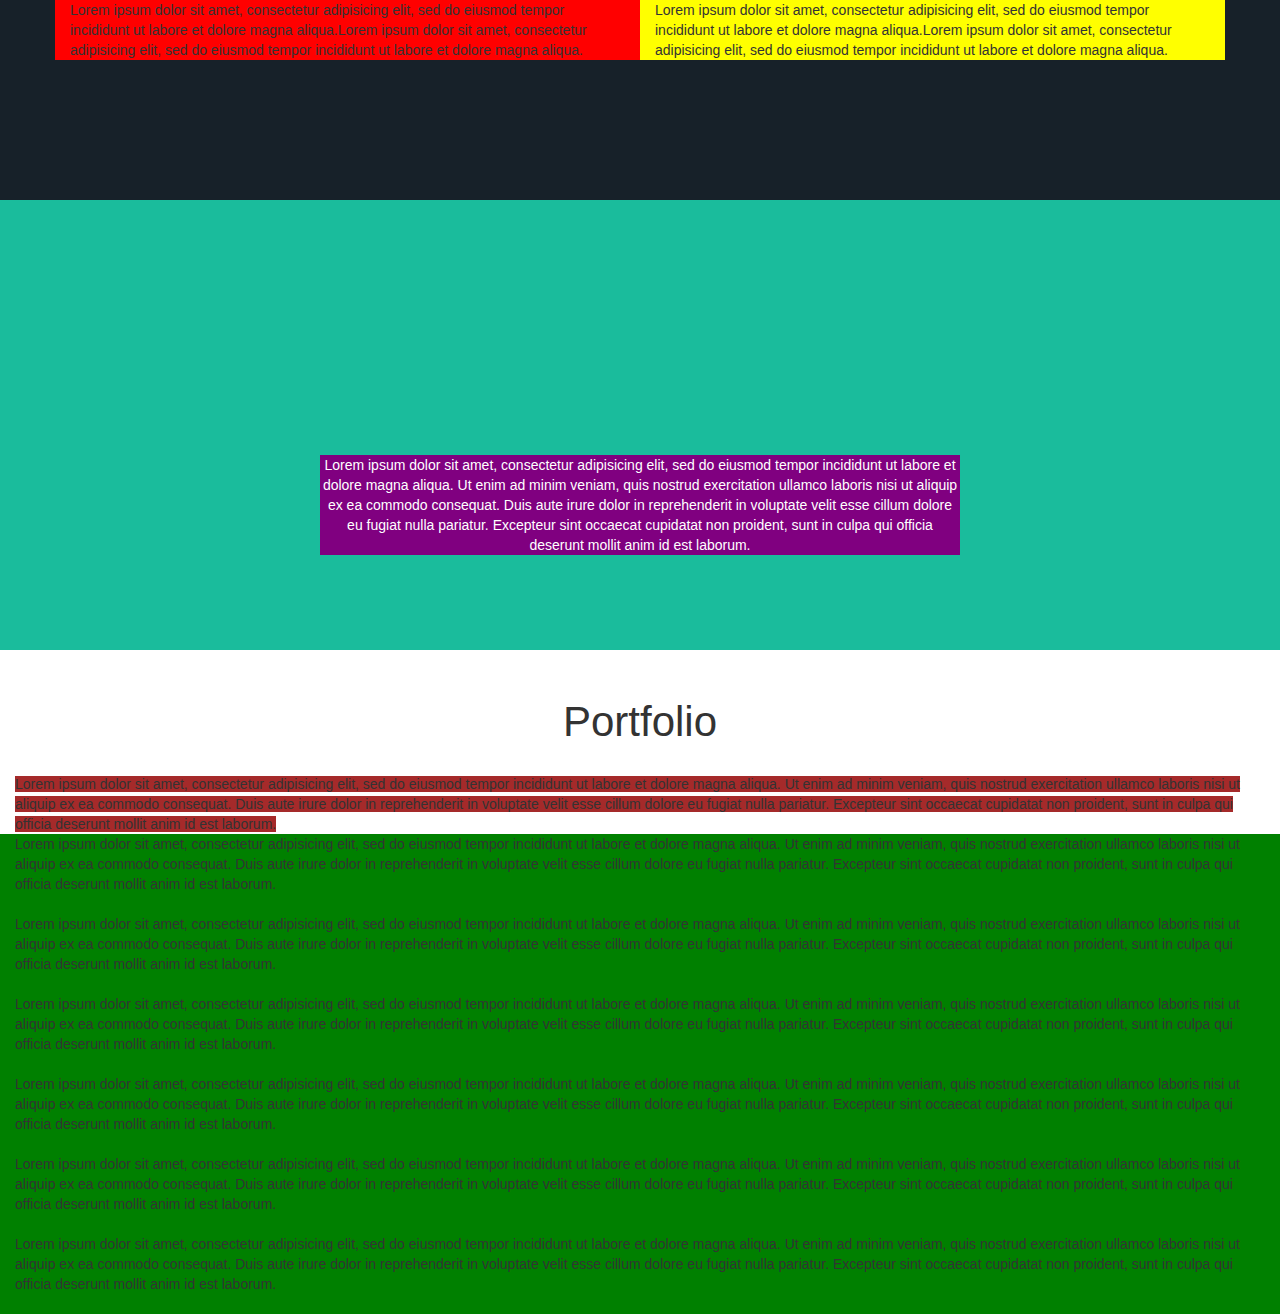
==== index.html @ c894b496 "prima sezione main" ====
<!DOCTYPE html>
<html lang="en" dir="ltr">
  <head>
    <meta name="viewport" content="width=device-width, initial-scale=1.0">
    <meta charset="utf-8">
    <!-- Latest compiled and minified CSS -->
    <link rel="stylesheet" href="https://maxcdn.bootstrapcdn.com/bootstrap/3.3.7/css/bootstrap.min.css" integrity="sha384-BVYiiSIFeK1dGmJRAkycuHAHRg32OmUcww7on3RYdg4Va+PmSTsz/K68vbdEjh4u" crossorigin="anonymous">
    <link rel="stylesheet" href="css/style.css">
    <title></title>
  </head>
  <body>
    <!-- intestazione -->
    <header>
      <div class="header_top">
        <div class="container-fluid ms_nav">
          <div class="container">
            <div class="row">
              <div class="col-xs-6 ms_left">
                Lorem ipsum dolor sit amet, consectetur adipisicing elit, sed do eiusmod tempor incididunt ut labore et dolore magna aliqua.Lorem ipsum dolor sit amet, consectetur adipisicing elit, sed do eiusmod tempor incididunt ut labore et dolore magna aliqua.
              </div>
              <div class="col-xs-6 ms_right">
                Lorem ipsum dolor sit amet, consectetur adipisicing elit, sed do eiusmod tempor incididunt ut labore et dolore magna aliqua.Lorem ipsum dolor sit amet, consectetur adipisicing elit, sed do eiusmod tempor incididunt ut labore et dolore magna aliqua.
              </div>
            </div>
          </div>
        </div>
      </div>
      <div class="jumbo">
        <div class="jumbo_central_space">
          Lorem ipsum dolor sit amet, consectetur adipisicing elit, sed do eiusmod tempor incididunt ut labore et dolore magna aliqua. Ut enim ad minim veniam, quis nostrud exercitation ullamco laboris nisi ut aliquip ex ea commodo consequat. Duis aute irure dolor in reprehenderit in voluptate velit esse cillum dolore eu fugiat nulla pariatur. Excepteur sint occaecat cupidatat non proident, sunt in culpa qui officia deserunt mollit anim id est laborum.
        </div>
      </div>
    </header>
    <!-- main -->
    <main>
      <section id="portfolio">
        <div class="container_page">
          <h2> Portfolio</h2>
          <div class="line_division">
            Lorem ipsum dolor sit amet, consectetur adipisicing elit, sed do eiusmod tempor incididunt ut labore et dolore magna aliqua. Ut enim ad minim veniam, quis nostrud exercitation ullamco laboris nisi ut aliquip ex ea commodo consequat. Duis aute irure dolor in reprehenderit in voluptate velit esse cillum dolore eu fugiat nulla pariatur. Excepteur sint occaecat cupidatat non proident, sunt in culpa qui officia deserunt mollit anim id est laborum.
          </div>
          <div class="row">
            <div class="col-md-6 col-lg-4">
              Lorem ipsum dolor sit amet, consectetur adipisicing elit, sed do eiusmod tempor incididunt ut labore et dolore magna aliqua. Ut enim ad minim veniam, quis nostrud exercitation ullamco laboris nisi ut aliquip ex ea commodo consequat. Duis aute irure dolor in reprehenderit in voluptate velit esse cillum dolore eu fugiat nulla pariatur. Excepteur sint occaecat cupidatat non proident, sunt in culpa qui officia deserunt mollit anim id est laborum.
            </div>
            <div class="col-md-6 col-lg-4">
              Lorem ipsum dolor sit amet, consectetur adipisicing elit, sed do eiusmod tempor incididunt ut labore et dolore magna aliqua. Ut enim ad minim veniam, quis nostrud exercitation ullamco laboris nisi ut aliquip ex ea commodo consequat. Duis aute irure dolor in reprehenderit in voluptate velit esse cillum dolore eu fugiat nulla pariatur. Excepteur sint occaecat cupidatat non proident, sunt in culpa qui officia deserunt mollit anim id est laborum.
            </div>
            <div class="col-md-6 col-lg-4">
              Lorem ipsum dolor sit amet, consectetur adipisicing elit, sed do eiusmod tempor incididunt ut labore et dolore magna aliqua. Ut enim ad minim veniam, quis nostrud exercitation ullamco laboris nisi ut aliquip ex ea commodo consequat. Duis aute irure dolor in reprehenderit in voluptate velit esse cillum dolore eu fugiat nulla pariatur. Excepteur sint occaecat cupidatat non proident, sunt in culpa qui officia deserunt mollit anim id est laborum.
            </div>
            <div class="col-xs-12 col-md-6 col-lg-4">
              Lorem ipsum dolor sit amet, consectetur adipisicing elit, sed do eiusmod tempor incididunt ut labore et dolore magna aliqua. Ut enim ad minim veniam, quis nostrud exercitation ullamco laboris nisi ut aliquip ex ea commodo consequat. Duis aute irure dolor in reprehenderit in voluptate velit esse cillum dolore eu fugiat nulla pariatur. Excepteur sint occaecat cupidatat non proident, sunt in culpa qui officia deserunt mollit anim id est laborum.
            </div>
            <div class="col-md-6 col-lg-4">
              Lorem ipsum dolor sit amet, consectetur adipisicing elit, sed do eiusmod tempor incididunt ut labore et dolore magna aliqua. Ut enim ad minim veniam, quis nostrud exercitation ullamco laboris nisi ut aliquip ex ea commodo consequat. Duis aute irure dolor in reprehenderit in voluptate velit esse cillum dolore eu fugiat nulla pariatur. Excepteur sint occaecat cupidatat non proident, sunt in culpa qui officia deserunt mollit anim id est laborum.
            </div>
            <div class="col-md-6 col-lg-4">
              Lorem ipsum dolor sit amet, consectetur adipisicing elit, sed do eiusmod tempor incididunt ut labore et dolore magna aliqua. Ut enim ad minim veniam, quis nostrud exercitation ullamco laboris nisi ut aliquip ex ea commodo consequat. Duis aute irure dolor in reprehenderit in voluptate velit esse cillum dolore eu fugiat nulla pariatur. Excepteur sint occaecat cupidatat non proident, sunt in culpa qui officia deserunt mollit anim id est laborum.
            </div>
          </div>

          <!-- <div class="row">
            <div class="col-xs-12">
              <div class="container text_porfolio">
                <p>Lorem ipsum dolor sit amet, consectetur adipisicing elit, sed do eiusmod tempor incididunt ut labore et dolore magna aliqua. Ut enim ad minim veniam, quis nostrud exercitation ullamco laboris nisi ut aliquip ex ea commodo consequat. Duis aute irure dolor in reprehenderit in voluptate velit esse cillum dolore eu fugiat nulla pariatur. Excepteur sint occaecat cupidatat non proident, sunt in culpa qui officia deserunt mollit anim id est laborum.</p>
                <div class="row">
                  <div class="col-xs-12">

                  </div>
                  <div class="col-xs-12">

                  </div>
                  <div class="col-xs-12">

                  </div>
                  <div class="col-xs-12">

                  </div>
                  <div class="col-xs-12">

                  </div>
                  <div class="col-xs-12">

                  </div>
                </div>
              </div>
            </div>
          </div> -->
        </div>
      </section>
      <section>

      </section>
      <section>

      </section>
      <section>

      </section>

    </main>
    <!-- footer -->
    <footer>
      <div class="footer_top">

      </div>
      <div class="footer_bottom">

      </div>
    </footer>
  </body>
</html>
---- css/style.css ----
header {
  background-color: white;
}
.header-top {
  position: fixed;
  top: 0;
  left: 0;
  z-index: 3;
  width: 100%;
  line-height: 80px;
}
.ms_nav {
  background-color: rgb(23, 33, 41);
  height: 200px;
}
.ms_left {
  background-color: red;
}
.ms_right {
  background-color: yellow;
}
.jumbo {
  position: relative;
  background-color: #1abc9c;
  height: 450px;
}
.jumbo_central_space {
  position: absolute;
  top: 50%;
  left: 50%;
  transform: translate(-50%, -50%);
  width: 50%;
  margin-top: 80px;
  text-align: center;
  color: white;
  background-color: purple;
}
#portfolio {
  /* margin-bottom: -30px; */
}
.container_page {
  width: 100%;
  padding-right: 15px;
  padding-left: 15px;
  margin-right: auto;
  margin-left: auto;
  margin-top: 30px;
}
.container_page h2 {
  font-size: 3em;
  line-height:2em;
  text-align: center;
}
.line_division {
  margin: 1.25rem 0 1.5rem;
  height: 200px;
  width: 100%;
  display: inline;
  text-align: center;
  /* align-items: center; */
  background-color: brown;
}
.col-md-6.col-lg-4 {
  /* position: relative; */
  height: 80px;
  width: 100%;
  padding-right: 15px;
  padding-left: 15px;
  background-color: green;
}


/* .ms_elenco {
  width: 100%;
  padding-right: 15px;
  padding-left: 15px;
  margin-right: auto;
  margin-left: auto;
  margin-top: 30px;
} */
  /* margin-top: 30px;
  padding: 40px;
  background-color: lightgrey;
} */
/* .text_porfolio {
  text-align: center;
}
.col-xs-12  {
  width: 100px;
  height: 100px;
  background-color: lightblue;
  text-align: center;
} */
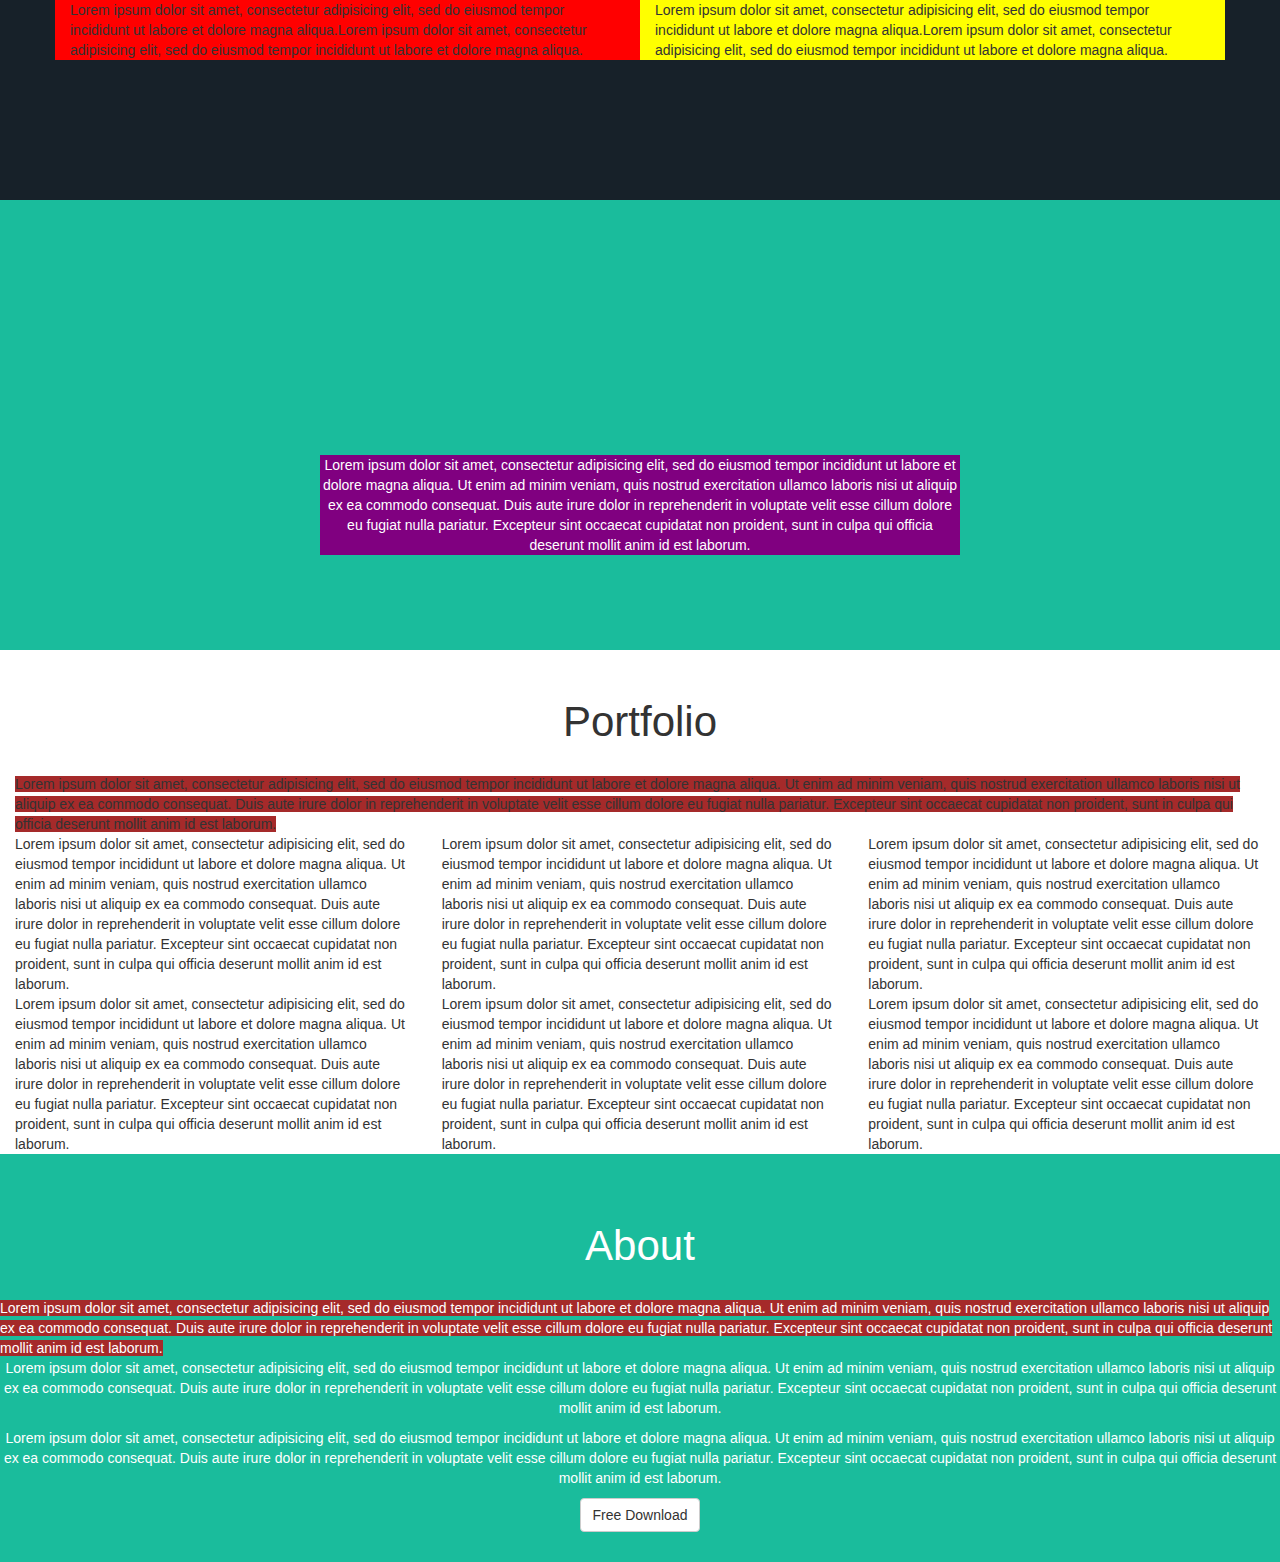
==== commit 3a2f2a77: "seconda sezione main" ====
--- a/index.html
+++ b/index.html
@@ -41,56 +41,47 @@
           </div>
           <div class="row">
             <div class="col-md-6 col-lg-4">
-              Lorem ipsum dolor sit amet, consectetur adipisicing elit, sed do eiusmod tempor incididunt ut labore et dolore magna aliqua. Ut enim ad minim veniam, quis nostrud exercitation ullamco laboris nisi ut aliquip ex ea commodo consequat. Duis aute irure dolor in reprehenderit in voluptate velit esse cillum dolore eu fugiat nulla pariatur. Excepteur sint occaecat cupidatat non proident, sunt in culpa qui officia deserunt mollit anim id est laborum.
+              <div class="ms_elenco">
+                Lorem ipsum dolor sit amet, consectetur adipisicing elit, sed do eiusmod tempor incididunt ut labore et dolore magna aliqua. Ut enim ad minim veniam, quis nostrud exercitation ullamco laboris nisi ut aliquip ex ea commodo consequat. Duis aute irure dolor in reprehenderit in voluptate velit esse cillum dolore eu fugiat nulla pariatur. Excepteur sint occaecat cupidatat non proident, sunt in culpa qui officia deserunt mollit anim id est laborum.
+              </div>
             </div>
             <div class="col-md-6 col-lg-4">
-              Lorem ipsum dolor sit amet, consectetur adipisicing elit, sed do eiusmod tempor incididunt ut labore et dolore magna aliqua. Ut enim ad minim veniam, quis nostrud exercitation ullamco laboris nisi ut aliquip ex ea commodo consequat. Duis aute irure dolor in reprehenderit in voluptate velit esse cillum dolore eu fugiat nulla pariatur. Excepteur sint occaecat cupidatat non proident, sunt in culpa qui officia deserunt mollit anim id est laborum.
+                Lorem ipsum dolor sit amet, consectetur adipisicing elit, sed do eiusmod tempor incididunt ut labore et dolore magna aliqua. Ut enim ad minim veniam, quis nostrud exercitation ullamco laboris nisi ut aliquip ex ea commodo consequat. Duis aute irure dolor in reprehenderit in voluptate velit esse cillum dolore eu fugiat nulla pariatur. Excepteur sint occaecat cupidatat non proident, sunt in culpa qui officia deserunt mollit anim id est laborum.
             </div>
             <div class="col-md-6 col-lg-4">
-              Lorem ipsum dolor sit amet, consectetur adipisicing elit, sed do eiusmod tempor incididunt ut labore et dolore magna aliqua. Ut enim ad minim veniam, quis nostrud exercitation ullamco laboris nisi ut aliquip ex ea commodo consequat. Duis aute irure dolor in reprehenderit in voluptate velit esse cillum dolore eu fugiat nulla pariatur. Excepteur sint occaecat cupidatat non proident, sunt in culpa qui officia deserunt mollit anim id est laborum.
+                Lorem ipsum dolor sit amet, consectetur adipisicing elit, sed do eiusmod tempor incididunt ut labore et dolore magna aliqua. Ut enim ad minim veniam, quis nostrud exercitation ullamco laboris nisi ut aliquip ex ea commodo consequat. Duis aute irure dolor in reprehenderit in voluptate velit esse cillum dolore eu fugiat nulla pariatur. Excepteur sint occaecat cupidatat non proident, sunt in culpa qui officia deserunt mollit anim id est laborum.
             </div>
             <div class="col-xs-12 col-md-6 col-lg-4">
-              Lorem ipsum dolor sit amet, consectetur adipisicing elit, sed do eiusmod tempor incididunt ut labore et dolore magna aliqua. Ut enim ad minim veniam, quis nostrud exercitation ullamco laboris nisi ut aliquip ex ea commodo consequat. Duis aute irure dolor in reprehenderit in voluptate velit esse cillum dolore eu fugiat nulla pariatur. Excepteur sint occaecat cupidatat non proident, sunt in culpa qui officia deserunt mollit anim id est laborum.
+                Lorem ipsum dolor sit amet, consectetur adipisicing elit, sed do eiusmod tempor incididunt ut labore et dolore magna aliqua. Ut enim ad minim veniam, quis nostrud exercitation ullamco laboris nisi ut aliquip ex ea commodo consequat. Duis aute irure dolor in reprehenderit in voluptate velit esse cillum dolore eu fugiat nulla pariatur. Excepteur sint occaecat cupidatat non proident, sunt in culpa qui officia deserunt mollit anim id est laborum.
             </div>
             <div class="col-md-6 col-lg-4">
-              Lorem ipsum dolor sit amet, consectetur adipisicing elit, sed do eiusmod tempor incididunt ut labore et dolore magna aliqua. Ut enim ad minim veniam, quis nostrud exercitation ullamco laboris nisi ut aliquip ex ea commodo consequat. Duis aute irure dolor in reprehenderit in voluptate velit esse cillum dolore eu fugiat nulla pariatur. Excepteur sint occaecat cupidatat non proident, sunt in culpa qui officia deserunt mollit anim id est laborum.
+                Lorem ipsum dolor sit amet, consectetur adipisicing elit, sed do eiusmod tempor incididunt ut labore et dolore magna aliqua. Ut enim ad minim veniam, quis nostrud exercitation ullamco laboris nisi ut aliquip ex ea commodo consequat. Duis aute irure dolor in reprehenderit in voluptate velit esse cillum dolore eu fugiat nulla pariatur. Excepteur sint occaecat cupidatat non proident, sunt in culpa qui officia deserunt mollit anim id est laborum.
             </div>
             <div class="col-md-6 col-lg-4">
-              Lorem ipsum dolor sit amet, consectetur adipisicing elit, sed do eiusmod tempor incididunt ut labore et dolore magna aliqua. Ut enim ad minim veniam, quis nostrud exercitation ullamco laboris nisi ut aliquip ex ea commodo consequat. Duis aute irure dolor in reprehenderit in voluptate velit esse cillum dolore eu fugiat nulla pariatur. Excepteur sint occaecat cupidatat non proident, sunt in culpa qui officia deserunt mollit anim id est laborum.
+                Lorem ipsum dolor sit amet, consectetur adipisicing elit, sed do eiusmod tempor incididunt ut labore et dolore magna aliqua. Ut enim ad minim veniam, quis nostrud exercitation ullamco laboris nisi ut aliquip ex ea commodo consequat. Duis aute irure dolor in reprehenderit in voluptate velit esse cillum dolore eu fugiat nulla pariatur. Excepteur sint occaecat cupidatat non proident, sunt in culpa qui officia deserunt mollit anim id est laborum.
             </div>
           </div>
-
-          <!-- <div class="row">
-            <div class="col-xs-12">
-              <div class="container text_porfolio">
+        </div>
+      </section >
+      <section class="page_section">
+        <div class="container_about">
+          <h2>About</h2>
+          <div class="line_division">
+            Lorem ipsum dolor sit amet, consectetur adipisicing elit, sed do eiusmod tempor incididunt ut labore et dolore magna aliqua. Ut enim ad minim veniam, quis nostrud exercitation ullamco laboris nisi ut aliquip ex ea commodo consequat. Duis aute irure dolor in reprehenderit in voluptate velit esse cillum dolore eu fugiat nulla pariatur. Excepteur sint occaecat cupidatat non proident, sunt in culpa qui officia deserunt mollit anim id est laborum.
+            <div class="row">
+              <div class="col-lg-12 ml_auto">
                 <p>Lorem ipsum dolor sit amet, consectetur adipisicing elit, sed do eiusmod tempor incididunt ut labore et dolore magna aliqua. Ut enim ad minim veniam, quis nostrud exercitation ullamco laboris nisi ut aliquip ex ea commodo consequat. Duis aute irure dolor in reprehenderit in voluptate velit esse cillum dolore eu fugiat nulla pariatur. Excepteur sint occaecat cupidatat non proident, sunt in culpa qui officia deserunt mollit anim id est laborum.</p>
-                <div class="row">
-                  <div class="col-xs-12">
-
-                  </div>
-                  <div class="col-xs-12">
-
-                  </div>
-                  <div class="col-xs-12">
-
-                  </div>
-                  <div class="col-xs-12">
-
-                  </div>
-                  <div class="col-xs-12">
-
-                  </div>
-                  <div class="col-xs-12">
-
-                  </div>
+              </div>
+              <div class="col-lg-12 mr_auto">
+                <p>Lorem ipsum dolor sit amet, consectetur adipisicing elit, sed do eiusmod tempor incididunt ut labore et dolore magna aliqua. Ut enim ad minim veniam, quis nostrud exercitation ullamco laboris nisi ut aliquip ex ea commodo consequat. Duis aute irure dolor in reprehenderit in voluptate velit esse cillum dolore eu fugiat nulla pariatur. Excepteur sint occaecat cupidatat non proident, sunt in culpa qui officia deserunt mollit anim id est laborum.</p>
+                <div class="button_central">
+                  <a class="btn btn-default" href="#" role="button">Free Download</a>
+                  <!-- <a class="btn_big" href="#"<i class="fas fa-download mr-2"></i>>Free Download</a> -->
                 </div>
               </div>
             </div>
-          </div> -->
+          </div>
         </div>
-      </section>
-      <section>
-
       </section>
       <section>
 
--- a/css/style.css
+++ b/css/style.css
@@ -60,7 +60,7 @@
   /* align-items: center; */
   background-color: brown;
 }
-.col-md-6.col-lg-4 {
+.co-xs-12.col-md-6.col-lg-4 {
   /* position: relative; */
   height: 80px;
   width: 100%;
@@ -69,25 +69,25 @@
   background-color: green;
 }
 
+.page_section {
+  padding: 30px 0;
+  margin-bottom: 0;
+  background-color: #1abc9c;
+  color:white;
+}
 
-/* .ms_elenco {
-  width: 100%;
-  padding-right: 15px;
-  padding-left: 15px;
+.container_about h2 {
+  font-size: 3em;
+  line-height:2em;
+  text-align: center;
+
+}
+.ml_auto {
+  margin-left: auto;
+}
+.mr_auto {
   margin-right: auto;
-  margin-left: auto;
-  margin-top: 30px;
-} */
-  /* margin-top: 30px;
-  padding: 40px;
-  background-color: lightgrey;
-} */
-/* .text_porfolio {
+}
+.button_central {
   text-align: center;
 }
-.col-xs-12  {
-  width: 100px;
-  height: 100px;
-  background-color: lightblue;
-  text-align: center;
-} */
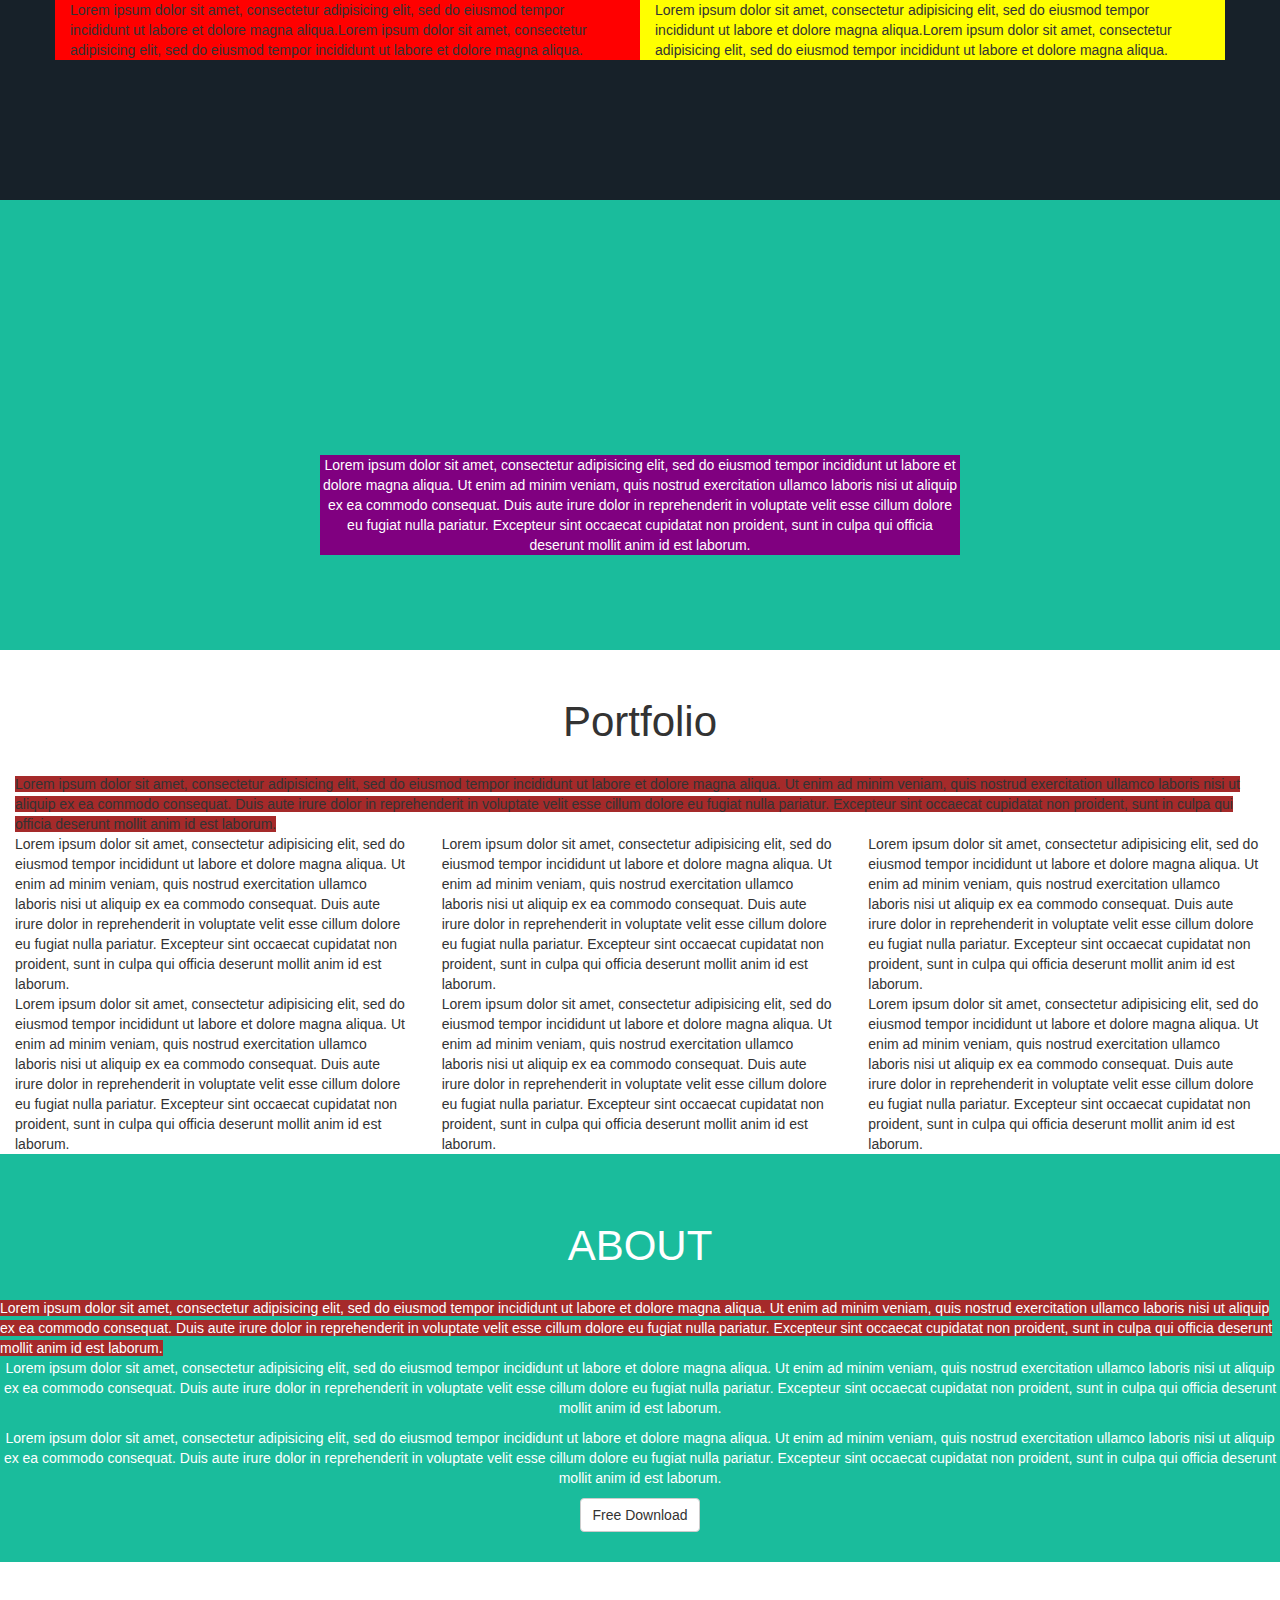
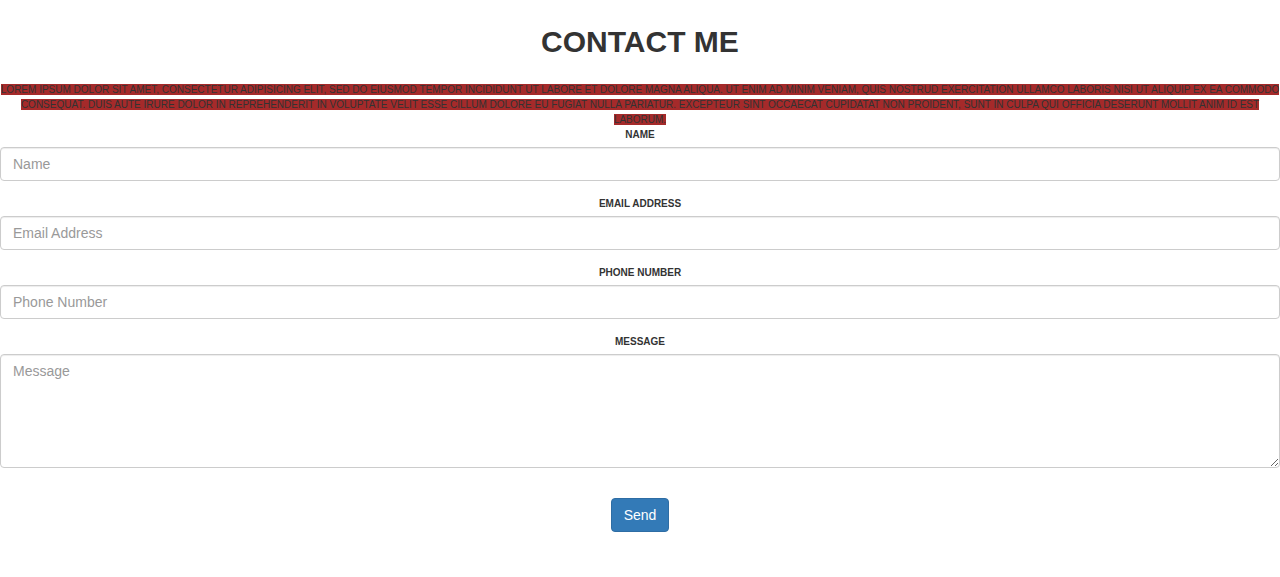
==== commit 41d931f3: "terza sezione main" ====
--- a/index.html
+++ b/index.html
@@ -76,19 +76,60 @@
                 <p>Lorem ipsum dolor sit amet, consectetur adipisicing elit, sed do eiusmod tempor incididunt ut labore et dolore magna aliqua. Ut enim ad minim veniam, quis nostrud exercitation ullamco laboris nisi ut aliquip ex ea commodo consequat. Duis aute irure dolor in reprehenderit in voluptate velit esse cillum dolore eu fugiat nulla pariatur. Excepteur sint occaecat cupidatat non proident, sunt in culpa qui officia deserunt mollit anim id est laborum.</p>
                 <div class="button_central">
                   <a class="btn btn-default" href="#" role="button">Free Download</a>
-                  <!-- <a class="btn_big" href="#"<i class="fas fa-download mr-2"></i>>Free Download</a> -->
                 </div>
               </div>
             </div>
           </div>
         </div>
       </section>
-      <section>
+      <section class="page_contact">
+        <div class="container_contact">
+          <h2>Contact me</h2>
+          <div class="line_division">
+            Lorem ipsum dolor sit amet, consectetur adipisicing elit, sed do eiusmod tempor incididunt ut labore et dolore magna aliqua. Ut enim ad minim veniam, quis nostrud exercitation ullamco laboris nisi ut aliquip ex ea commodo consequat. Duis aute irure dolor in reprehenderit in voluptate velit esse cillum dolore eu fugiat nulla pariatur. Excepteur sint occaecat cupidatat non proident, sunt in culpa qui officia deserunt mollit anim id est laborum.
+          </div>
+          <div class="row">
+            <div class="col-xs-12 col-md-12 col-lg-12">
+              <form name="sentMessage" id="contactForm" novalidate="novalidate">
+            <div class="control-group">
+              <div class="form-group floating-label-form-group controls mb-0 pb-2">
+                <label>Name</label>
+                <input class="form-control" id="name" type="text" placeholder="Name" required="required" data-validation-required-message="Please enter your name.">
+                <p class="help-block text-danger"></p>
+              </div>
+            </div>
+            <div class="control-group">
+              <div class="form-group floating-label-form-group controls mb-0 pb-2">
+                <label>Email Address</label>
+                <input class="form-control" id="email" type="email" placeholder="Email Address" required="required" data-validation-required-message="Please enter your email address.">
+                <p class="help-block text-danger"></p>
+              </div>
+            </div>
+            <div class="control-group">
+              <div class="form-group floating-label-form-group controls mb-0 pb-2">
+                <label>Phone Number</label>
+                <input class="form-control" id="phone" type="tel" placeholder="Phone Number" required="required" data-validation-required-message="Please enter your phone number.">
+                <p class="help-block text-danger"></p>
+              </div>
+            </div>
+            <div class="control-group">
+              <div class="form-group floating-label-form-group controls mb-0 pb-2">
+                <label>Message</label>
+                <textarea class="form-control" id="message" rows="5" placeholder="Message" required="required" data-validation-required-message="Please enter a message."></textarea>
+                <p class="help-block text-danger"></p>
+              </div>
+            </div>
+            <br>
+            <div id="success"></div>
+            <div class="form-group">
+              <button type="submit" class="btn btn-primary btn-xl" id="sendMessageButton">Send</button>
+            </div>
+          </form>
+            </div>
+          </div>
+        </div>
+      </section>
 
-      </section>
-      <section>
-
-      </section>
 
     </main>
     <!-- footer -->
--- a/css/style.css
+++ b/css/style.css
@@ -80,6 +80,7 @@
   font-size: 3em;
   line-height:2em;
   text-align: center;
+  text-transform: uppercase;
 
 }
 .ml_auto {
@@ -88,6 +89,23 @@
 .mr_auto {
   margin-right: auto;
 }
-.button_central {
+/* .button_central {
   text-align: center;
+} */
+.page_contact {
+  padding: 30px 0;
+  margin-bottom: 0;
 }
+.container_contact h2 {
+  font-size: 3em;
+  font-weight: bold;
+  line-height:2em;
+  text-align: center;
+  text-transform: uppercase;
+}
+.container_contact {
+  font-size: 10px;
+  line-height:1.5em;
+  text-align: center;
+  text-transform: uppercase;
+}
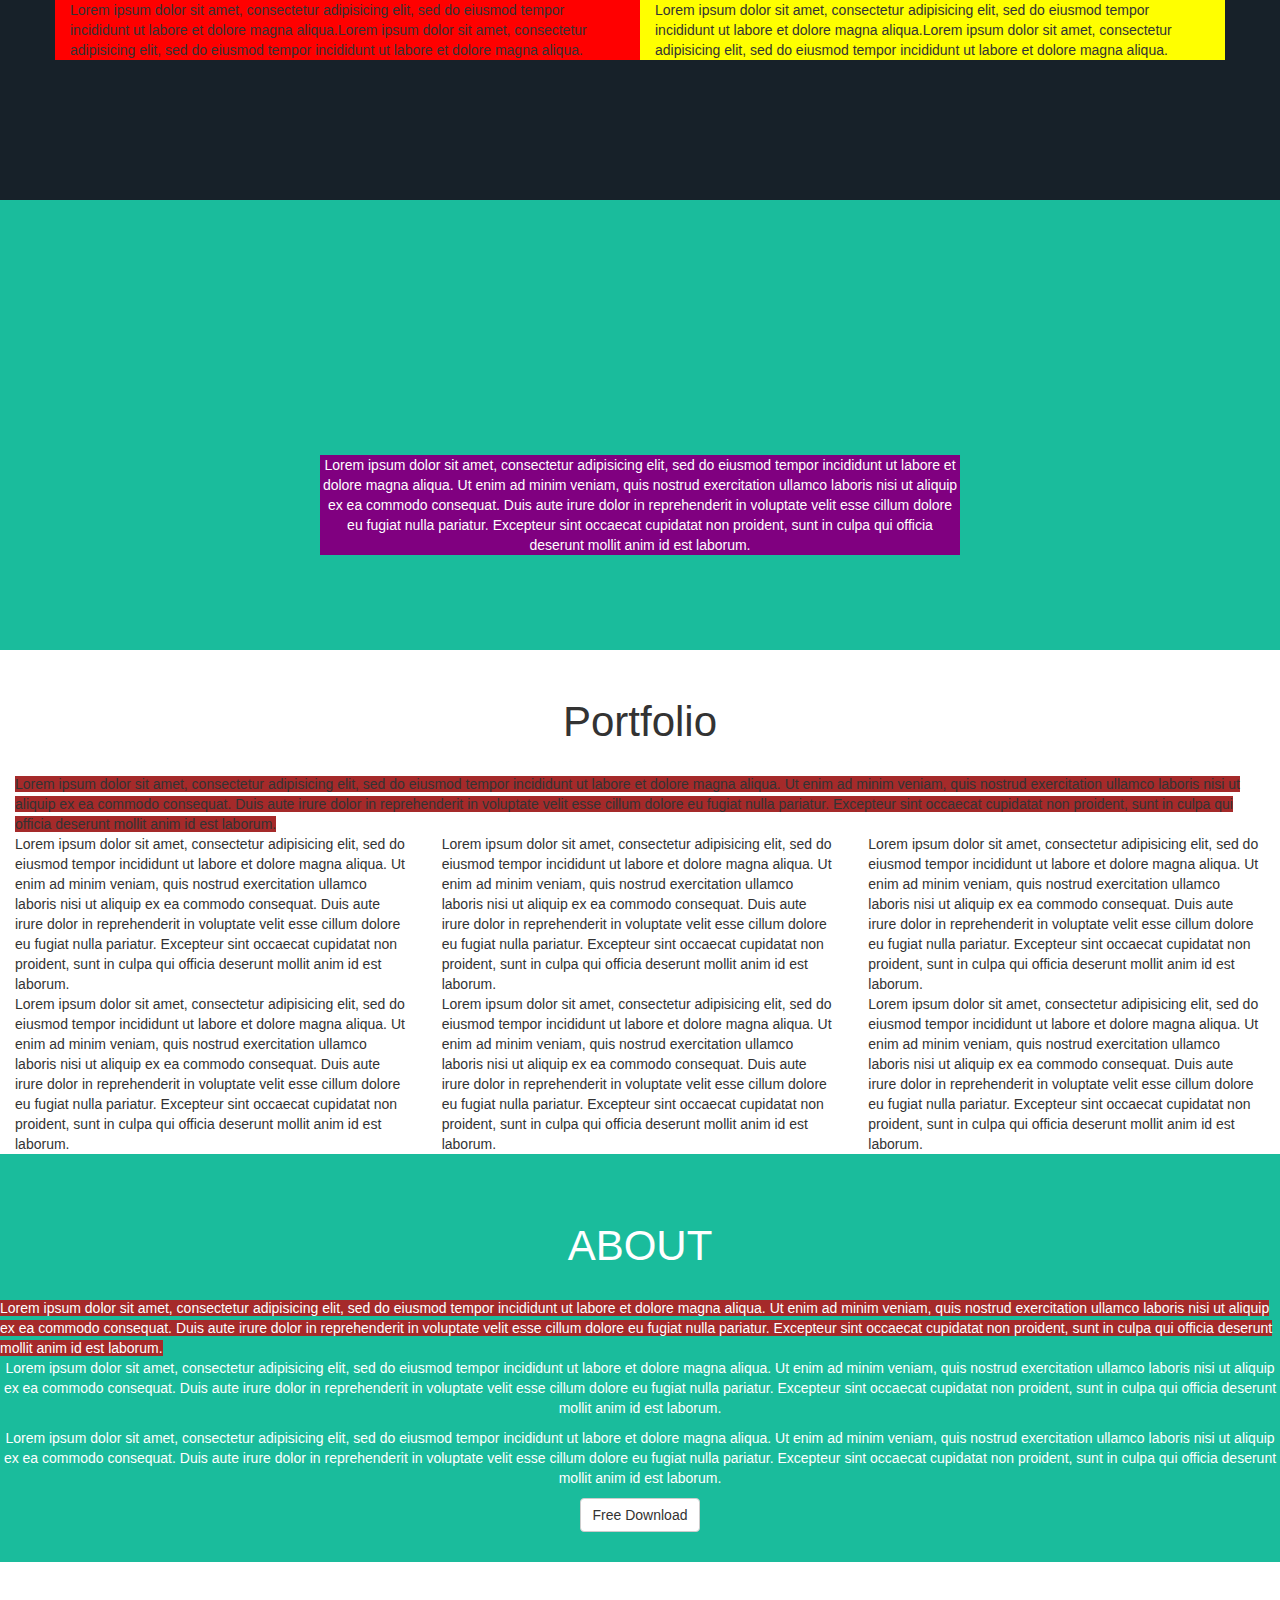
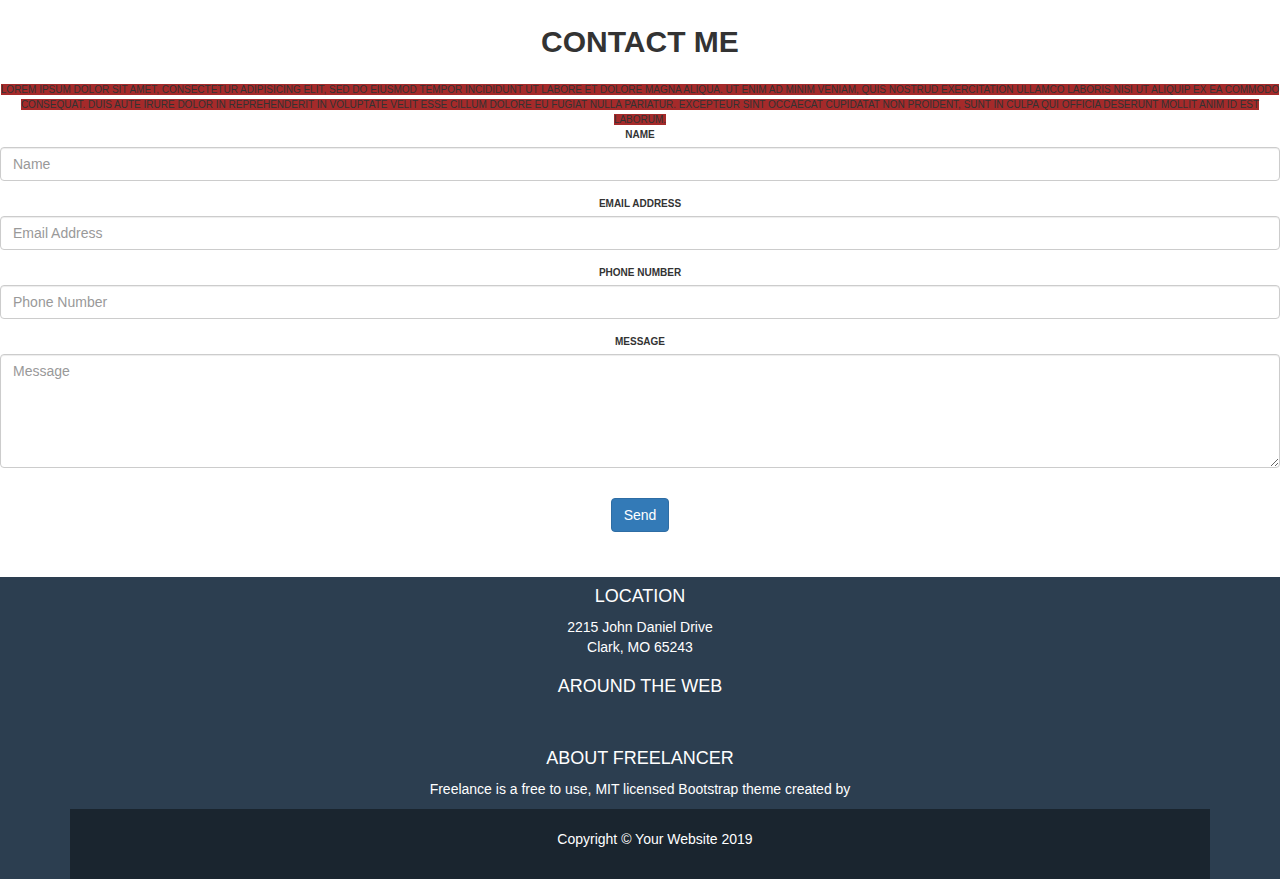
==== commit 3d9e5de6: "sezione footer" ====
--- a/index.html
+++ b/index.html
@@ -129,16 +129,36 @@
           </div>
         </div>
       </section>
-
-
     </main>
     <!-- footer -->
-    <footer>
+    <footer class="page_footer">
       <div class="footer_top">
-
+        <div class="container">
+          <div class="row">
+            <div class="col-xs-12 col-md-12 col-lg-12 ms_location">
+              <h4>LOCATION</h4>
+              <p>2215 John Daniel Drive
+              <br>
+              Clark, MO 65243
+            </p>
+            </div>
+            <div class="col-xs-12 col-md-12 col-lg-12">
+            <h4>AROUND THE WEB</h4>
+            <a class="btn_social" href="#"><i class="fab fa-fw fa-facebook-f"></i></a>
+            <a class="btn_social" href="#"><i class="fab fa-fw fa-twitter"></i></a>
+            <a class="btn_social" href="#"><i class="fab fa-fw fa-linkedin-in"></i></a>
+            <a class="btn_social" href="#"><i class="fab fa-fw fa-dribbble"></i></a>
+          </div>
+          <div class="col-xs-12 col-md-12 col-lg-12">
+          <h4>ABOUT FREELANCER</h4>
+          <p>Freelance is a free to use, MIT licensed Bootstrap theme created by
+            </p>
+        </div>
       </div>
-      <div class="footer_bottom">
-
+      <div class="footer_bottom ms_copyright">
+        <div class="container">
+          <p>Copyright © Your Website 2019</p>
+        </div>
       </div>
     </footer>
   </body>
--- a/css/style.css
+++ b/css/style.css
@@ -1,14 +1,7 @@
 header {
   background-color: white;
 }
-.header-top {
-  position: fixed;
-  top: 0;
-  left: 0;
-  z-index: 3;
-  width: 100%;
-  line-height: 80px;
-}
+
 .ms_nav {
   background-color: rgb(23, 33, 41);
   height: 200px;
@@ -19,6 +12,15 @@
 .ms_right {
   background-color: yellow;
 }
+.header-top {
+  position: fixed;
+  top: 0;
+  left: 0;
+  z-index: 2;
+  width: 100%;
+  line-height: 80px;
+}
+
 .jumbo {
   position: relative;
   background-color: #1abc9c;
@@ -35,6 +37,7 @@
   color: white;
   background-color: purple;
 }
+
 #portfolio {
   /* margin-bottom: -30px; */
 }
@@ -109,3 +112,33 @@
   text-align: center;
   text-transform: uppercase;
 }
+.page_footer {
+  /* padding-top: 5rem;
+  padding-bottom: 5rem; */
+  background-color: #2c3e50;
+  color: #fff;
+  text-align: center;
+}
+.ms_copyright {
+  background-color: #1a252f;
+  /* text-align: center; */
+  padding-top: 20px;
+  padding-bottom: 20px;
+  display: block;
+}
+.ms_locaion {
+  margin-bottom: 20px;
+}
+.btn_social {
+  border-radius: 100%;
+  display: inline-block;
+  width: 3.25rem;
+  height: 3.25rem;
+  font-size: 1.25rem;
+  justify-content: center;
+  align-items: center;
+  color: #f8f9fa;
+  border-color: #f8f9fa;
+  text-align: center;
+  vertical-align: middle;
+}
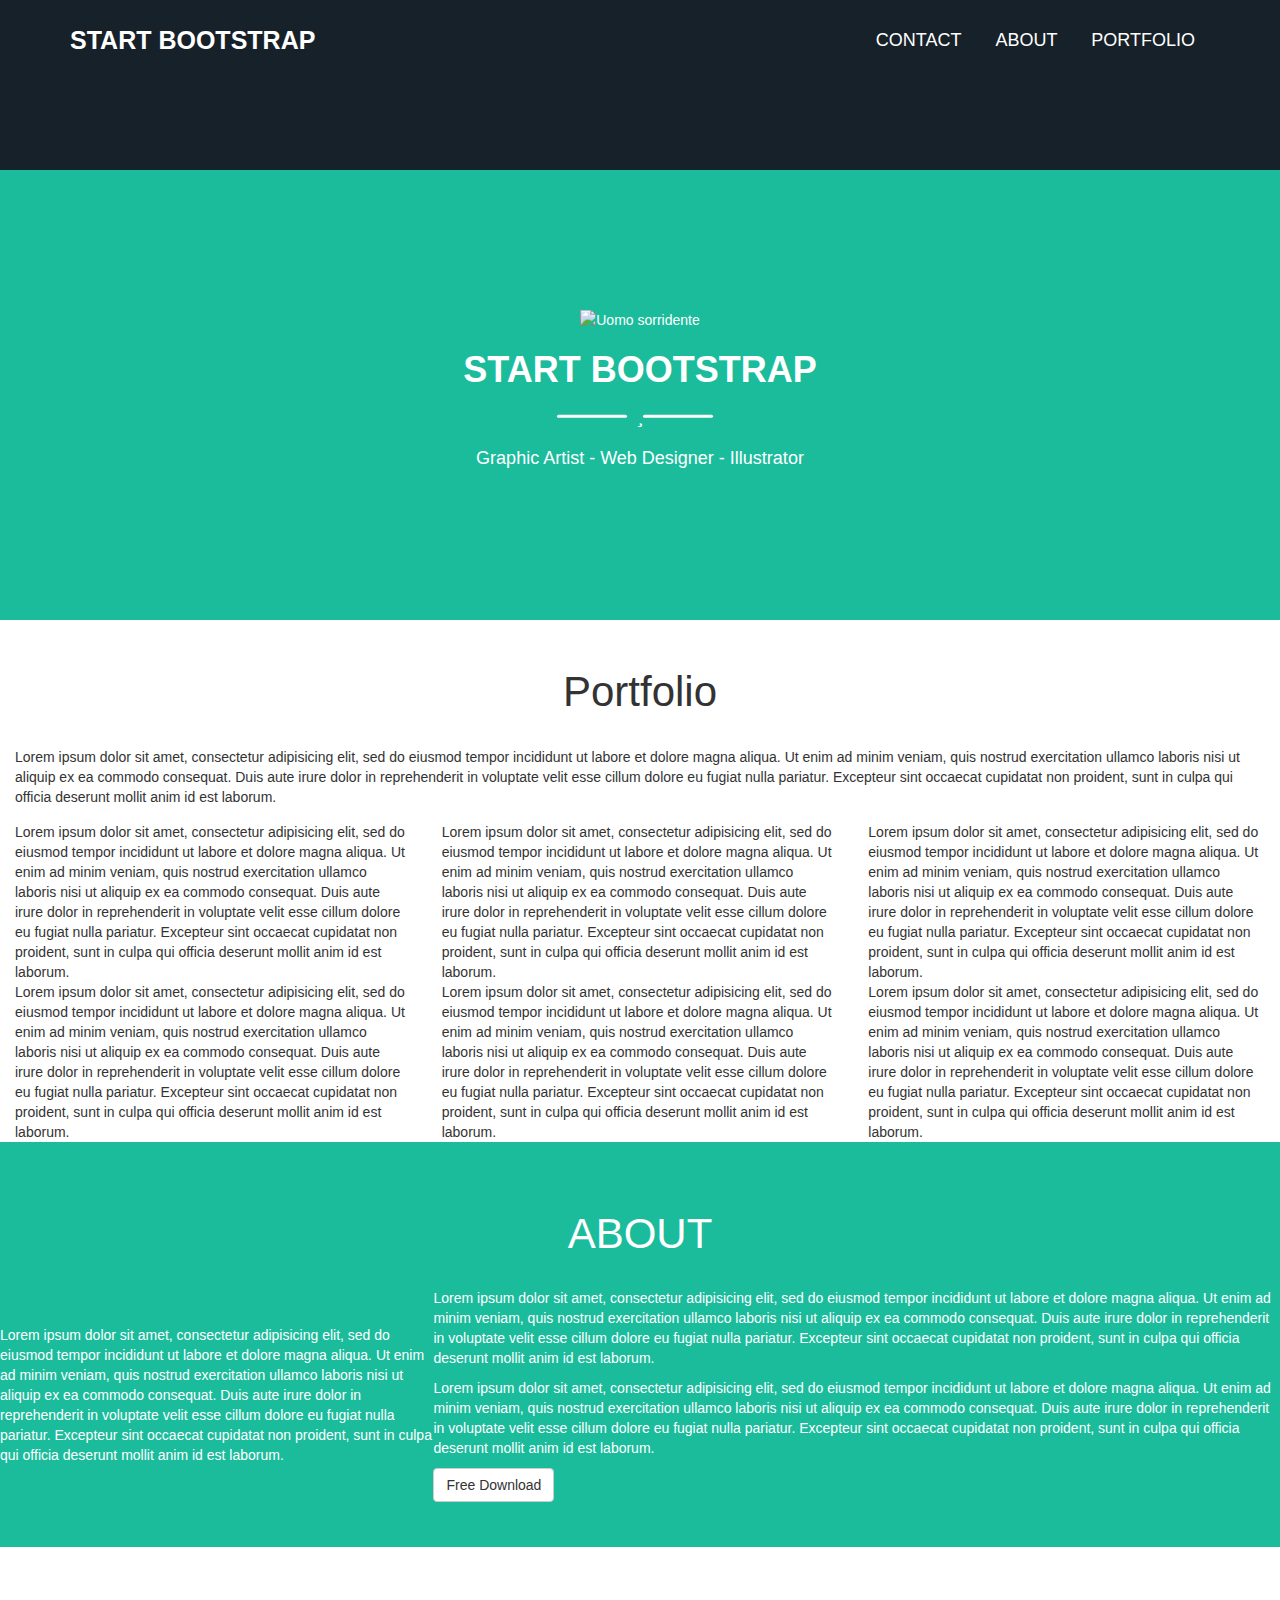
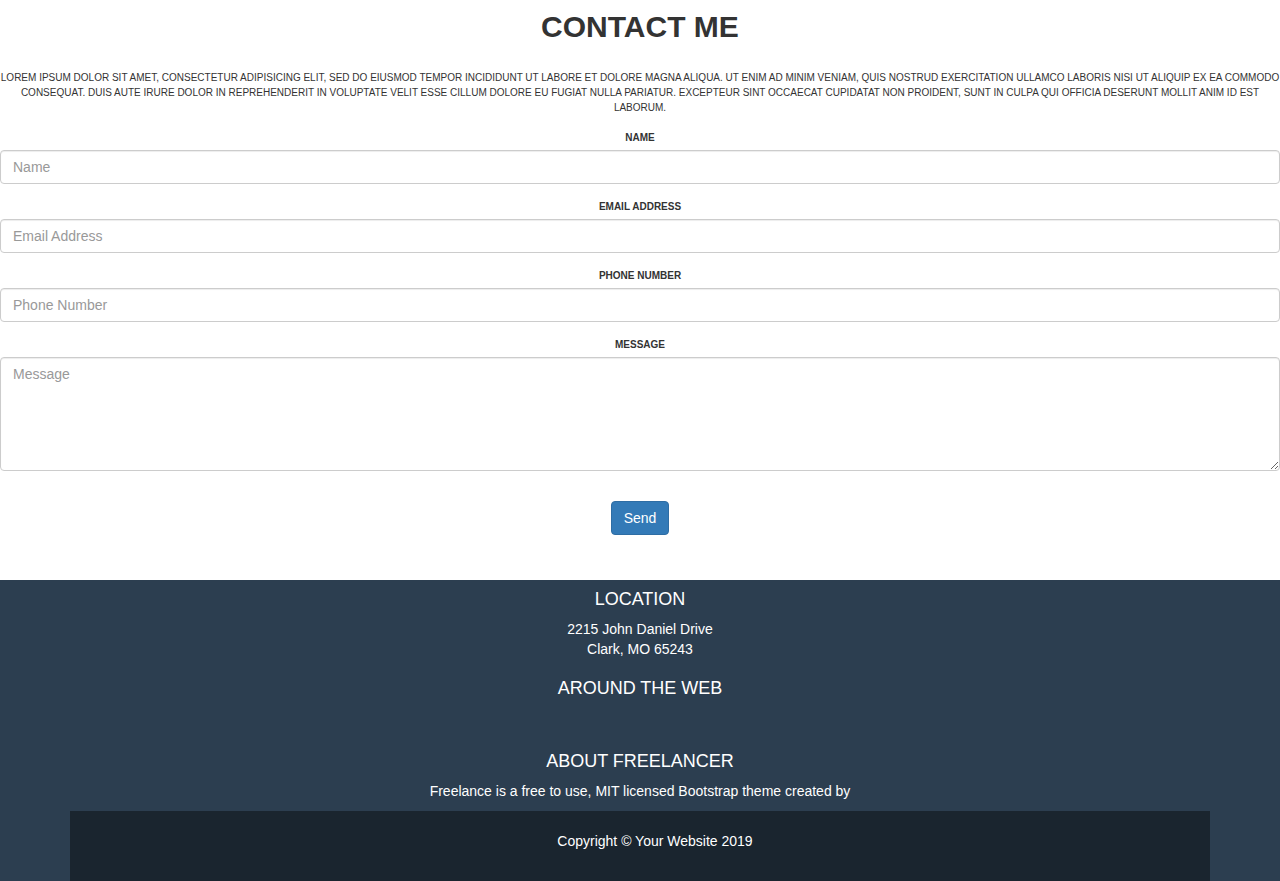
==== commit ab4d9833: "header completa" ====
--- a/index.html
+++ b/index.html
@@ -3,6 +3,7 @@
   <head>
     <meta name="viewport" content="width=device-width, initial-scale=1.0">
     <meta charset="utf-8">
+    <link rel="https://cdnjs.cloudflare.com/ajax/libs/font-awesome/5.11.2/css/all.css" href="css/style.css">
     <!-- Latest compiled and minified CSS -->
     <link rel="stylesheet" href="https://maxcdn.bootstrapcdn.com/bootstrap/3.3.7/css/bootstrap.min.css" integrity="sha384-BVYiiSIFeK1dGmJRAkycuHAHRg32OmUcww7on3RYdg4Va+PmSTsz/K68vbdEjh4u" crossorigin="anonymous">
     <link rel="stylesheet" href="css/style.css">
@@ -12,11 +13,44 @@
     <!-- intestazione -->
     <header>
       <div class="header_top">
+        <div class="container">
+          <div class="row">
+            <div class="col-xs-6 logo_title">
+              <p>START BOOTSTRAP</p>
+            </div>
+            <div class="col-xs-6 text-right">
+              <nav>
+                <a href="#" class="btn btn_green hidden-lg">Menu <span class="glyphicon glyphicon-menu-hamburger" aria-hidden="true"></span></a>
+                <ul class="visible-lg link_header">
+                  <li><a href="#">CONTACT</a></li>
+                  <li><a href="#">ABOUT</a></li>
+                  <li><a href="#">PORTFOLIO</a></li>
+                </ul>
+              </nav>
+            </div>
+          </div>
+        </div>
+      </div>
+      <!-- <div class="header_top padding_top_80 padding_bottom_80 ">
         <div class="container-fluid ms_nav">
           <div class="container">
             <div class="row">
+              <div class="col-xs-6">
+                START BOOTSTRAP
+              </div>
+            <a class="navbar-brand js-scroll-trigger" href="#page-top">Start Bootstrap</a>
+            <div class="col-xs-6 text-right">
+              <nav>
+                <a href="#" class="btn btn_green hidden-lg">Menu <span class="glyphicon glyphicon-menu-hamburger" aria-hidden="true"></span></a>
+                <ul class="visible-lg">
+                  <li>Lorem ipsum dolor sit amet</li>
+                  <li>Lorem ipsum dolor sit amet</li>
+                  <li>Lorem ipsum dolor sit amet</li>
+                </ul>
+              </nav>
+            <div class="row">
               <div class="col-xs-6 ms_left">
-                Lorem ipsum dolor sit amet, consectetur adipisicing elit, sed do eiusmod tempor incididunt ut labore et dolore magna aliqua.Lorem ipsum dolor sit amet, consectetur adipisicing elit, sed do eiusmod tempor incididunt ut labore et dolore magna aliqua.
+
               </div>
               <div class="col-xs-6 ms_right">
                 Lorem ipsum dolor sit amet, consectetur adipisicing elit, sed do eiusmod tempor incididunt ut labore et dolore magna aliqua.Lorem ipsum dolor sit amet, consectetur adipisicing elit, sed do eiusmod tempor incididunt ut labore et dolore magna aliqua.
@@ -24,10 +58,19 @@
             </div>
           </div>
         </div>
-      </div>
+      </div> -->
       <div class="jumbo">
         <div class="jumbo_central_space">
-          Lorem ipsum dolor sit amet, consectetur adipisicing elit, sed do eiusmod tempor incididunt ut labore et dolore magna aliqua. Ut enim ad minim veniam, quis nostrud exercitation ullamco laboris nisi ut aliquip ex ea commodo consequat. Duis aute irure dolor in reprehenderit in voluptate velit esse cillum dolore eu fugiat nulla pariatur. Excepteur sint occaecat cupidatat non proident, sunt in culpa qui officia deserunt mollit anim id est laborum.
+          <img class="ms_face"src="https://blackrockdigital.github.io/startbootstrap-freelancer/img/avataaars.svg" alt="Uomo sorridente">
+          <h1>START BOOTSTRAP</h1>
+          <div class="line_division">
+            <div class="line_division_right"></div>
+            <div class="line_division_icon">
+              <i class="fas fa-star"></i>
+            </div>
+            <div class="line_division_right"></div>
+          </div>
+          <p>Graphic Artist - Web Designer - Illustrator</p>
         </div>
       </div>
     </header>
--- a/css/style.css
+++ b/css/style.css
@@ -1,8 +1,9 @@
 header {
-  background-color: white;
-}
-
-.ms_nav {
+  background-color: rgb(23, 33, 41);
+  /* background-color: white; */
+}
+
+/* .ms_nav {
   background-color: rgb(23, 33, 41);
   height: 200px;
 }
@@ -11,20 +12,55 @@
 }
 .ms_right {
   background-color: yellow;
-}
+} */
 .header-top {
   position: fixed;
   top: 0;
   left: 0;
-  z-index: 2;
-  width: 100%;
+  width: 100%;
+  height: 80px;
   line-height: 80px;
+}
+.logo_title p {
+  color:white;
+  font-size: 25px;
+  font-weight: bold;
+  line-height: 80px;
+}
+.link_header {
+  list-style: none;
+}
+.link_header li {
+  display: inline;
+  text-decoration: none;
+}
+.link_header a:hover {
+  color: lightblue;
+}
+.link_header li a {
+  color: white;
+  line-height: 80px;
+  font-size: 18px;
+  padding: 0 15px;
+}
+
+.bg_green {
+  background-color: lightgreen;
+}
+.btn_green {
+  background-color: #158F77;
+  color: white;
+  text-transform: uppercase;
+}
+.btn_green .glyphicon{
+  vertical-align: text-top;
 }
 
 .jumbo {
   position: relative;
   background-color: #1abc9c;
   height: 450px;
+  margin-top: 80px;
 }
 .jumbo_central_space {
   position: absolute;
@@ -32,12 +68,46 @@
   left: 50%;
   transform: translate(-50%, -50%);
   width: 50%;
-  margin-top: 80px;
+  /* margin-top: 80px; */
   text-align: center;
   color: white;
-  background-color: purple;
-}
-
+  /* background-color: purple; */
+}
+
+.ms_face {
+  width: 30%;
+}
+.jumbo_central_space h1 {
+  font-weight: bold;
+}
+.jumbo_central_space p {
+  font-size: 18px;
+}
+.line_division {
+  margin: 1.25rem 0 1.5rem;
+  width: 100%;
+  display: flex;
+  justify-content: center;
+  align-items: center
+}
+.line_division_right {
+  background-color: #fff;
+  margin-right: 1rem;
+  width: 100%;
+  max-width: 7rem;
+  height: .25rem;
+  border-radius: 1rem;
+}
+.line_division_icon {
+  color:white;
+  font-size: 2rem;
+}
+.fa-star:before {
+  content: "\f005";
+}
+.line_divisio_right:last-child {
+  margin-left: 1rem;
+}
 #portfolio {
   /* margin-bottom: -30px; */
 }
@@ -54,15 +124,7 @@
   line-height:2em;
   text-align: center;
 }
-.line_division {
-  margin: 1.25rem 0 1.5rem;
-  height: 200px;
-  width: 100%;
-  display: inline;
-  text-align: center;
-  /* align-items: center; */
-  background-color: brown;
-}
+
 .co-xs-12.col-md-6.col-lg-4 {
   /* position: relative; */
   height: 80px;
--- a/css/style.css
+++ b/css/style.css
@@ -1,8 +1,9 @@
 header {
-  background-color: white;
-}
-
-.ms_nav {
+  background-color: rgb(23, 33, 41);
+  /* background-color: white; */
+}
+
+/* .ms_nav {
   background-color: rgb(23, 33, 41);
   height: 200px;
 }
@@ -11,20 +12,55 @@
 }
 .ms_right {
   background-color: yellow;
-}
+} */
 .header-top {
   position: fixed;
   top: 0;
   left: 0;
-  z-index: 2;
-  width: 100%;
+  width: 100%;
+  height: 80px;
   line-height: 80px;
+}
+.logo_title p {
+  color:white;
+  font-size: 25px;
+  font-weight: bold;
+  line-height: 80px;
+}
+.link_header {
+  list-style: none;
+}
+.link_header li {
+  display: inline;
+  text-decoration: none;
+}
+.link_header a:hover {
+  color: lightblue;
+}
+.link_header li a {
+  color: white;
+  line-height: 80px;
+  font-size: 18px;
+  padding: 0 15px;
+}
+
+.bg_green {
+  background-color: lightgreen;
+}
+.btn_green {
+  background-color: #158F77;
+  color: white;
+  text-transform: uppercase;
+}
+.btn_green .glyphicon{
+  vertical-align: text-top;
 }
 
 .jumbo {
   position: relative;
   background-color: #1abc9c;
   height: 450px;
+  margin-top: 80px;
 }
 .jumbo_central_space {
   position: absolute;
@@ -32,12 +68,46 @@
   left: 50%;
   transform: translate(-50%, -50%);
   width: 50%;
-  margin-top: 80px;
+  /* margin-top: 80px; */
   text-align: center;
   color: white;
-  background-color: purple;
-}
-
+  /* background-color: purple; */
+}
+
+.ms_face {
+  width: 30%;
+}
+.jumbo_central_space h1 {
+  font-weight: bold;
+}
+.jumbo_central_space p {
+  font-size: 18px;
+}
+.line_division {
+  margin: 1.25rem 0 1.5rem;
+  width: 100%;
+  display: flex;
+  justify-content: center;
+  align-items: center
+}
+.line_division_right {
+  background-color: #fff;
+  margin-right: 1rem;
+  width: 100%;
+  max-width: 7rem;
+  height: .25rem;
+  border-radius: 1rem;
+}
+.line_division_icon {
+  color:white;
+  font-size: 2rem;
+}
+.fa-star:before {
+  content: "\f005";
+}
+.line_divisio_right:last-child {
+  margin-left: 1rem;
+}
 #portfolio {
   /* margin-bottom: -30px; */
 }
@@ -54,15 +124,7 @@
   line-height:2em;
   text-align: center;
 }
-.line_division {
-  margin: 1.25rem 0 1.5rem;
-  height: 200px;
-  width: 100%;
-  display: inline;
-  text-align: center;
-  /* align-items: center; */
-  background-color: brown;
-}
+
 .co-xs-12.col-md-6.col-lg-4 {
   /* position: relative; */
   height: 80px;
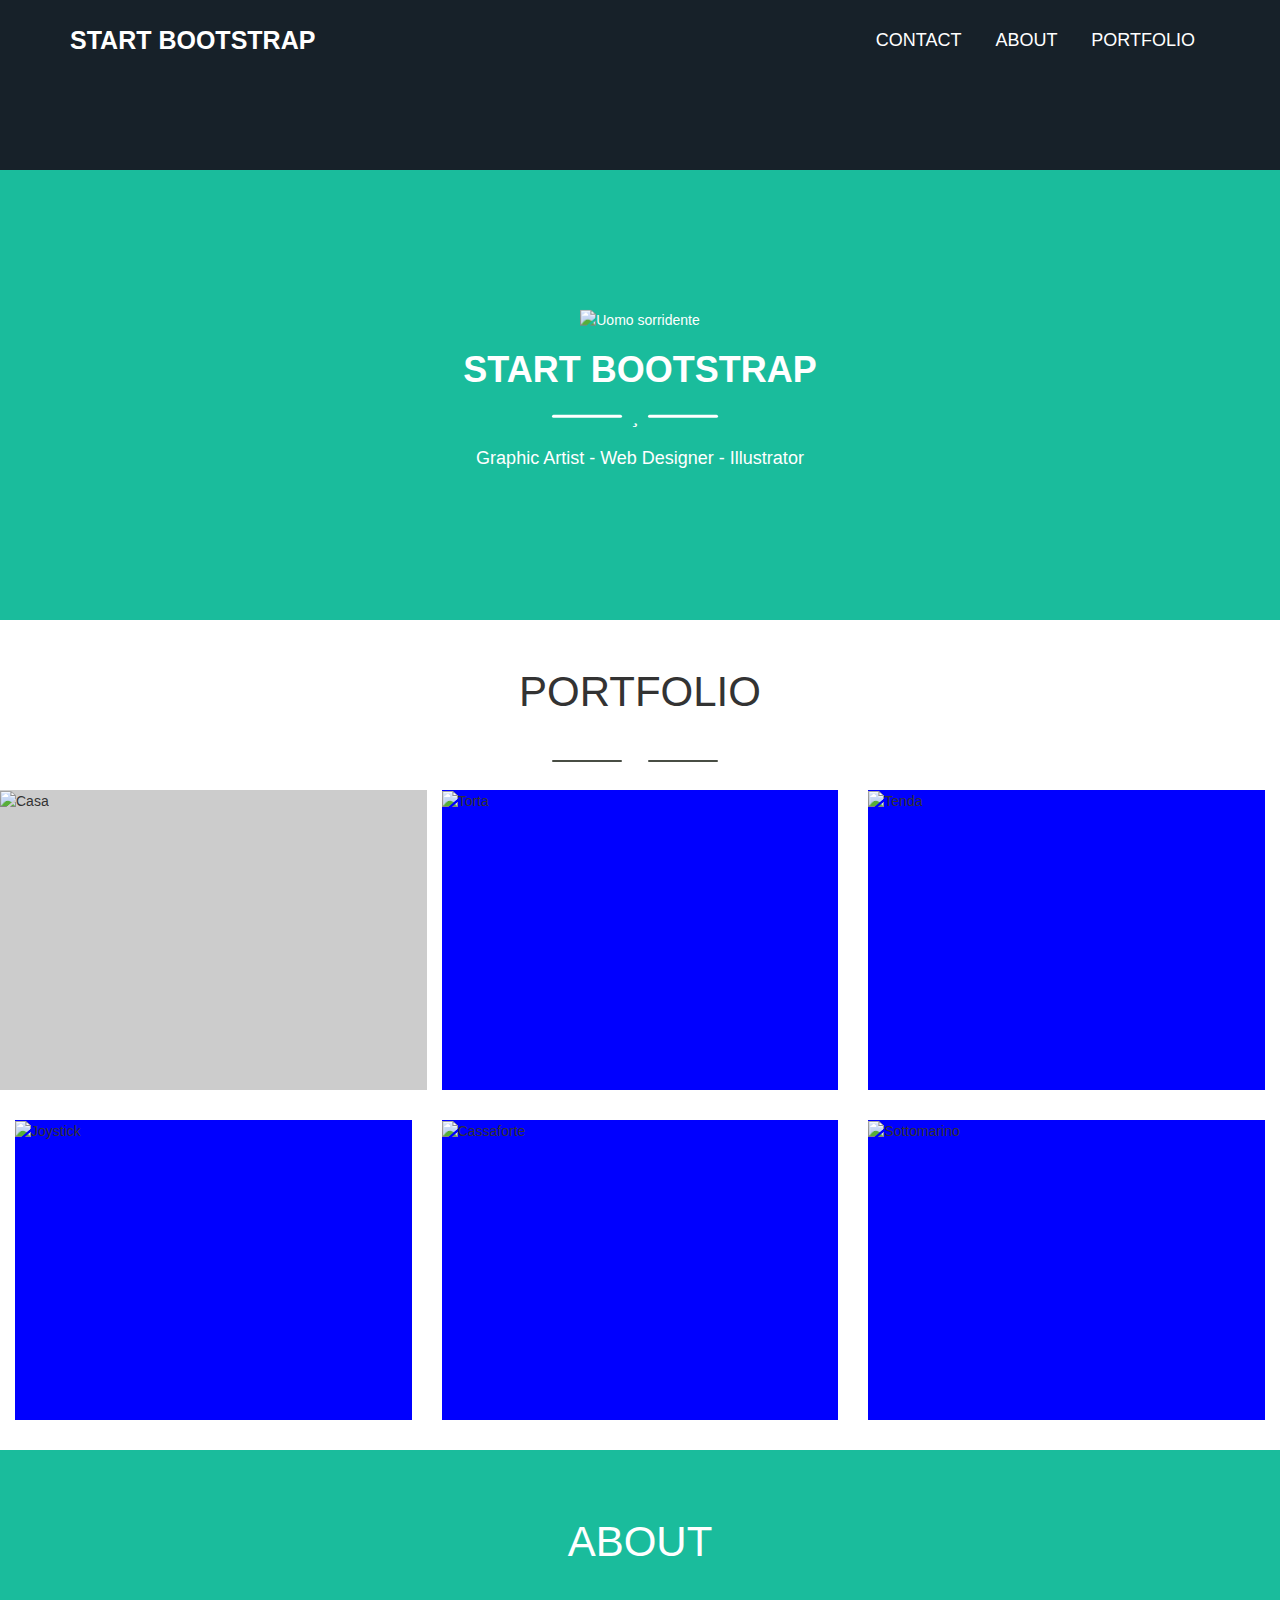
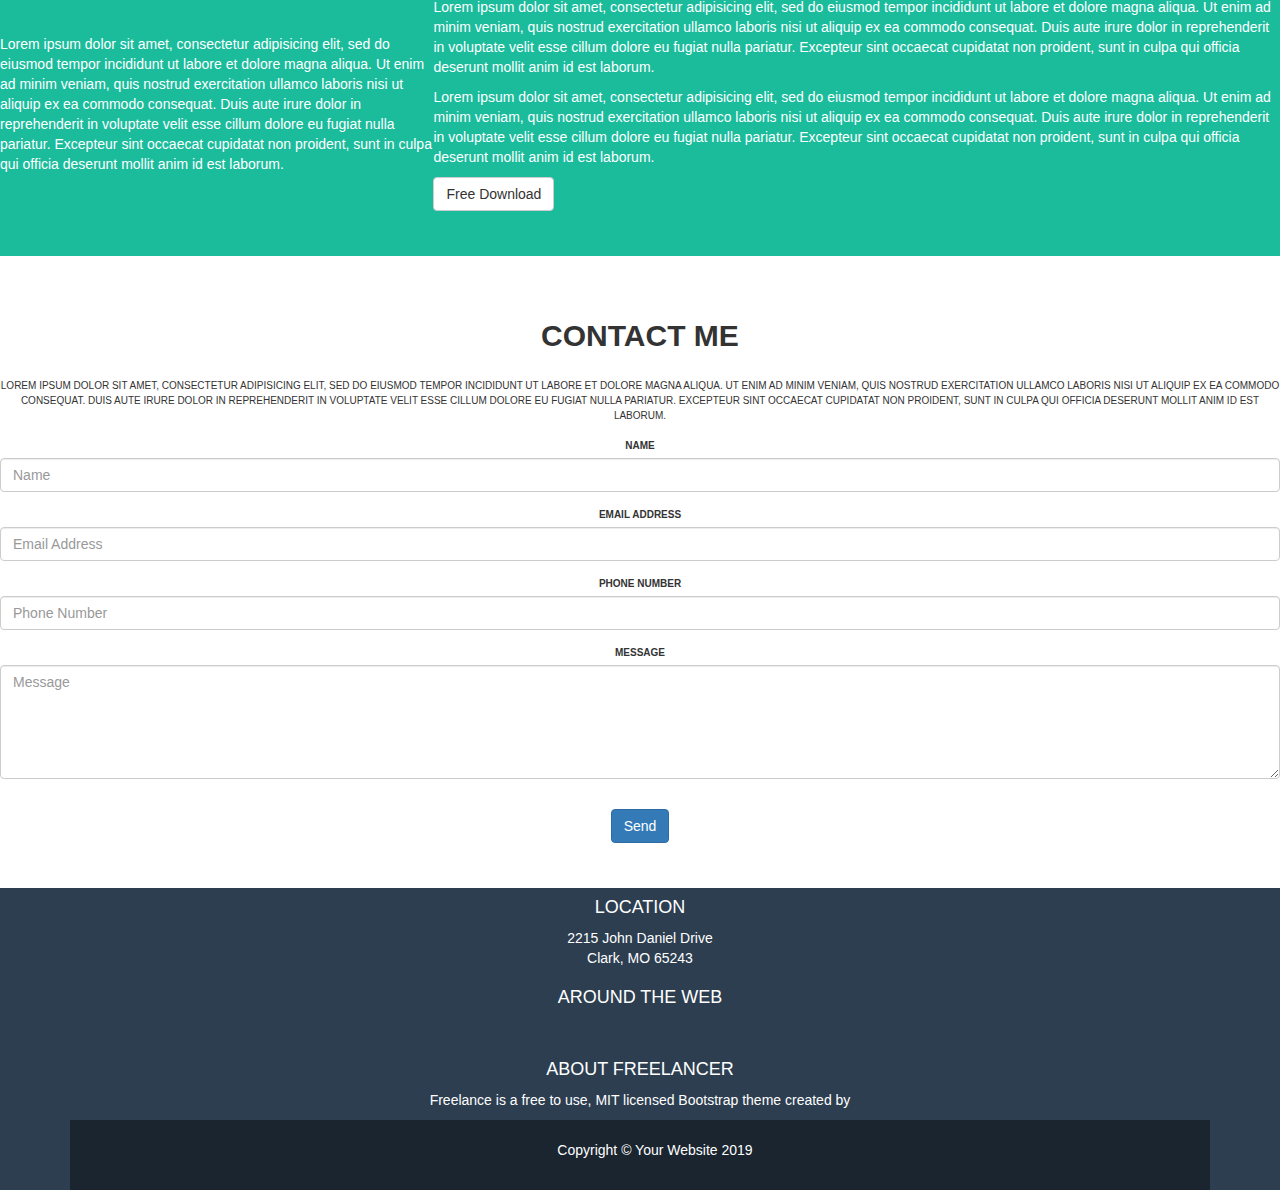
==== commit 0f258bb0: "prima sezione completa senza overlay" ====
--- a/index.html
+++ b/index.html
@@ -31,34 +31,7 @@
           </div>
         </div>
       </div>
-      <!-- <div class="header_top padding_top_80 padding_bottom_80 ">
-        <div class="container-fluid ms_nav">
-          <div class="container">
-            <div class="row">
-              <div class="col-xs-6">
-                START BOOTSTRAP
-              </div>
-            <a class="navbar-brand js-scroll-trigger" href="#page-top">Start Bootstrap</a>
-            <div class="col-xs-6 text-right">
-              <nav>
-                <a href="#" class="btn btn_green hidden-lg">Menu <span class="glyphicon glyphicon-menu-hamburger" aria-hidden="true"></span></a>
-                <ul class="visible-lg">
-                  <li>Lorem ipsum dolor sit amet</li>
-                  <li>Lorem ipsum dolor sit amet</li>
-                  <li>Lorem ipsum dolor sit amet</li>
-                </ul>
-              </nav>
-            <div class="row">
-              <div class="col-xs-6 ms_left">
 
-              </div>
-              <div class="col-xs-6 ms_right">
-                Lorem ipsum dolor sit amet, consectetur adipisicing elit, sed do eiusmod tempor incididunt ut labore et dolore magna aliqua.Lorem ipsum dolor sit amet, consectetur adipisicing elit, sed do eiusmod tempor incididunt ut labore et dolore magna aliqua.
-              </div>
-            </div>
-          </div>
-        </div>
-      </div> -->
       <div class="jumbo">
         <div class="jumbo_central_space">
           <img class="ms_face"src="https://blackrockdigital.github.io/startbootstrap-freelancer/img/avataaars.svg" alt="Uomo sorridente">
@@ -76,13 +49,49 @@
     </header>
     <!-- main -->
     <main>
-      <section id="portfolio">
+      <section id="portfolio class="padding_top_80 padding_bottom_80"">
         <div class="container_page">
-          <h2> Portfolio</h2>
-          <div class="line_division">
-            Lorem ipsum dolor sit amet, consectetur adipisicing elit, sed do eiusmod tempor incididunt ut labore et dolore magna aliqua. Ut enim ad minim veniam, quis nostrud exercitation ullamco laboris nisi ut aliquip ex ea commodo consequat. Duis aute irure dolor in reprehenderit in voluptate velit esse cillum dolore eu fugiat nulla pariatur. Excepteur sint occaecat cupidatat non proident, sunt in culpa qui officia deserunt mollit anim id est laborum.
-          </div>
-          <div class="row">
+          <h2 class="text-center">PORTFOLIO</h2>
+          <div class="line_division">
+            <div class="line_division_right_middle"></div>
+            <div class="line_division_icon">
+              <i class="fas fa-star"></i>
+            </div>
+            <div class="line_division_right_middle"></div>
+          </div>
+          <div class="row">
+            <div class="col-xs-12 col-sm-6 col-md-4">
+              <div class="box_portfolio overlay">
+                <img class="ms_casa"src="https://blackrockdigital.github.io/startbootstrap-freelancer/img/portfolio/cabin.png" alt="Casa">
+              </div>
+            </div>
+            <div class="col-xs-12 col-sm-6 col-md-4">
+              <div class="box_portfolio ">
+                <img class="ms_casa"src="https://blackrockdigital.github.io/startbootstrap-freelancer/img/portfolio/cake.png" alt="Torta">
+              </div>
+            </div>
+            <div class="col-xs-12 col-sm-6 col-md-4">
+              <div class="box_portfolio">
+                <img class="ms_casa"src="https://blackrockdigital.github.io/startbootstrap-freelancer/img/portfolio/circus.png" alt="Tenda">
+              </div>
+            </div>
+            <div class="col-xs-12 col-sm-6 col-md-4">
+              <div class="box_portfolio">
+                <img class="ms_casa" src="https://blackrockdigital.github.io/startbootstrap-freelancer/img/portfolio/game.png" alt="Joystick">
+              </div>
+            </div>
+            <div class="col-xs-12 col-sm-6 col-md-4">
+              <div class="box_portfolio">
+                <img class="ms_casa"src="https://blackrockdigital.github.io/startbootstrap-freelancer/img/portfolio/safe.png" alt="Cassaforte">
+              </div>
+            </div>
+            <div class="col-xs-12 col-sm-6 col-md-4">
+              <div class="box_portfolio">
+                <img class="ms_casa"src="https://blackrockdigital.github.io/startbootstrap-freelancer/img/portfolio/submarine.png" alt="Sottomarino">
+              </div>
+            </div>
+          </div>
+          <!-- <div class="row">
             <div class="col-md-6 col-lg-4">
               <div class="ms_elenco">
                 Lorem ipsum dolor sit amet, consectetur adipisicing elit, sed do eiusmod tempor incididunt ut labore et dolore magna aliqua. Ut enim ad minim veniam, quis nostrud exercitation ullamco laboris nisi ut aliquip ex ea commodo consequat. Duis aute irure dolor in reprehenderit in voluptate velit esse cillum dolore eu fugiat nulla pariatur. Excepteur sint occaecat cupidatat non proident, sunt in culpa qui officia deserunt mollit anim id est laborum.
@@ -102,7 +111,7 @@
             </div>
             <div class="col-md-6 col-lg-4">
                 Lorem ipsum dolor sit amet, consectetur adipisicing elit, sed do eiusmod tempor incididunt ut labore et dolore magna aliqua. Ut enim ad minim veniam, quis nostrud exercitation ullamco laboris nisi ut aliquip ex ea commodo consequat. Duis aute irure dolor in reprehenderit in voluptate velit esse cillum dolore eu fugiat nulla pariatur. Excepteur sint occaecat cupidatat non proident, sunt in culpa qui officia deserunt mollit anim id est laborum.
-            </div>
+            </div> -->
           </div>
         </div>
       </section >
--- a/css/style.css
+++ b/css/style.css
@@ -2,23 +2,19 @@
   background-color: rgb(23, 33, 41);
   /* background-color: white; */
 }
-
-/* .ms_nav {
-  background-color: rgb(23, 33, 41);
-  height: 200px;
-}
-.ms_left {
-  background-color: red;
-}
-.ms_right {
-  background-color: yellow;
-} */
+.padding_top_80 {
+  padding-top: 80px;
+}
+.padding_bottom_80 {
+  padding-bottom: 80px;
+}
+
 .header-top {
   position: fixed;
   top: 0;
   left: 0;
   width: 100%;
-  height: 80px;
+  /* height: 80px; */
   line-height: 80px;
 }
 .logo_title p {
@@ -73,7 +69,6 @@
   color: white;
   /* background-color: purple; */
 }
-
 .ms_face {
   width: 30%;
 }
@@ -105,7 +100,7 @@
 .fa-star:before {
   content: "\f005";
 }
-.line_divisio_right:last-child {
+.line_division_right:last-child {
   margin-left: 1rem;
 }
 #portfolio {
@@ -122,17 +117,46 @@
 .container_page h2 {
   font-size: 3em;
   line-height:2em;
-  text-align: center;
-}
-
-.co-xs-12.col-md-6.col-lg-4 {
-  /* position: relative; */
+}
+.line_division_right_middle {
+  background-color: rgb(72, 77, 68);
+  margin-right: 1rem;
+  width: 100%;
+  max-width: 7rem;
+  height: .25rem;
+  border-radius: 1rem;
+}
+.line_division_right_middle:last-child {
+  margin-left: 1rem;
+}
+.box_portfolio {
+  width: 100%;
+  height: 300px;
+  margin-bottom: 30px;
+  background-color: blue;
+}
+.overlay {
+  position:absolute;
+  width: 100%;
+  /* height: 100%; */
+  top:0;
+  left:0;
+  right:0;
+  bottom:0;
+  background-color:rgba(0, 0, 0, 0.2);
+  z-index:1;
+  cursor: pointer;
+}
+.ms_casa {
+  width: 100%;
+}
+/* .co-xs-12.col-md-6.col-lg-4 {
   height: 80px;
   width: 100%;
   padding-right: 15px;
   padding-left: 15px;
   background-color: green;
-}
+} */
 
 .page_section {
   padding: 30px 0;
--- a/css/style.css
+++ b/css/style.css
@@ -2,23 +2,19 @@
   background-color: rgb(23, 33, 41);
   /* background-color: white; */
 }
-
-/* .ms_nav {
-  background-color: rgb(23, 33, 41);
-  height: 200px;
-}
-.ms_left {
-  background-color: red;
-}
-.ms_right {
-  background-color: yellow;
-} */
+.padding_top_80 {
+  padding-top: 80px;
+}
+.padding_bottom_80 {
+  padding-bottom: 80px;
+}
+
 .header-top {
   position: fixed;
   top: 0;
   left: 0;
   width: 100%;
-  height: 80px;
+  /* height: 80px; */
   line-height: 80px;
 }
 .logo_title p {
@@ -73,7 +69,6 @@
   color: white;
   /* background-color: purple; */
 }
-
 .ms_face {
   width: 30%;
 }
@@ -105,7 +100,7 @@
 .fa-star:before {
   content: "\f005";
 }
-.line_divisio_right:last-child {
+.line_division_right:last-child {
   margin-left: 1rem;
 }
 #portfolio {
@@ -122,17 +117,46 @@
 .container_page h2 {
   font-size: 3em;
   line-height:2em;
-  text-align: center;
-}
-
-.co-xs-12.col-md-6.col-lg-4 {
-  /* position: relative; */
+}
+.line_division_right_middle {
+  background-color: rgb(72, 77, 68);
+  margin-right: 1rem;
+  width: 100%;
+  max-width: 7rem;
+  height: .25rem;
+  border-radius: 1rem;
+}
+.line_division_right_middle:last-child {
+  margin-left: 1rem;
+}
+.box_portfolio {
+  width: 100%;
+  height: 300px;
+  margin-bottom: 30px;
+  background-color: blue;
+}
+.overlay {
+  position:absolute;
+  width: 100%;
+  /* height: 100%; */
+  top:0;
+  left:0;
+  right:0;
+  bottom:0;
+  background-color:rgba(0, 0, 0, 0.2);
+  z-index:1;
+  cursor: pointer;
+}
+.ms_casa {
+  width: 100%;
+}
+/* .co-xs-12.col-md-6.col-lg-4 {
   height: 80px;
   width: 100%;
   padding-right: 15px;
   padding-left: 15px;
   background-color: green;
-}
+} */
 
 .page_section {
   padding: 30px 0;
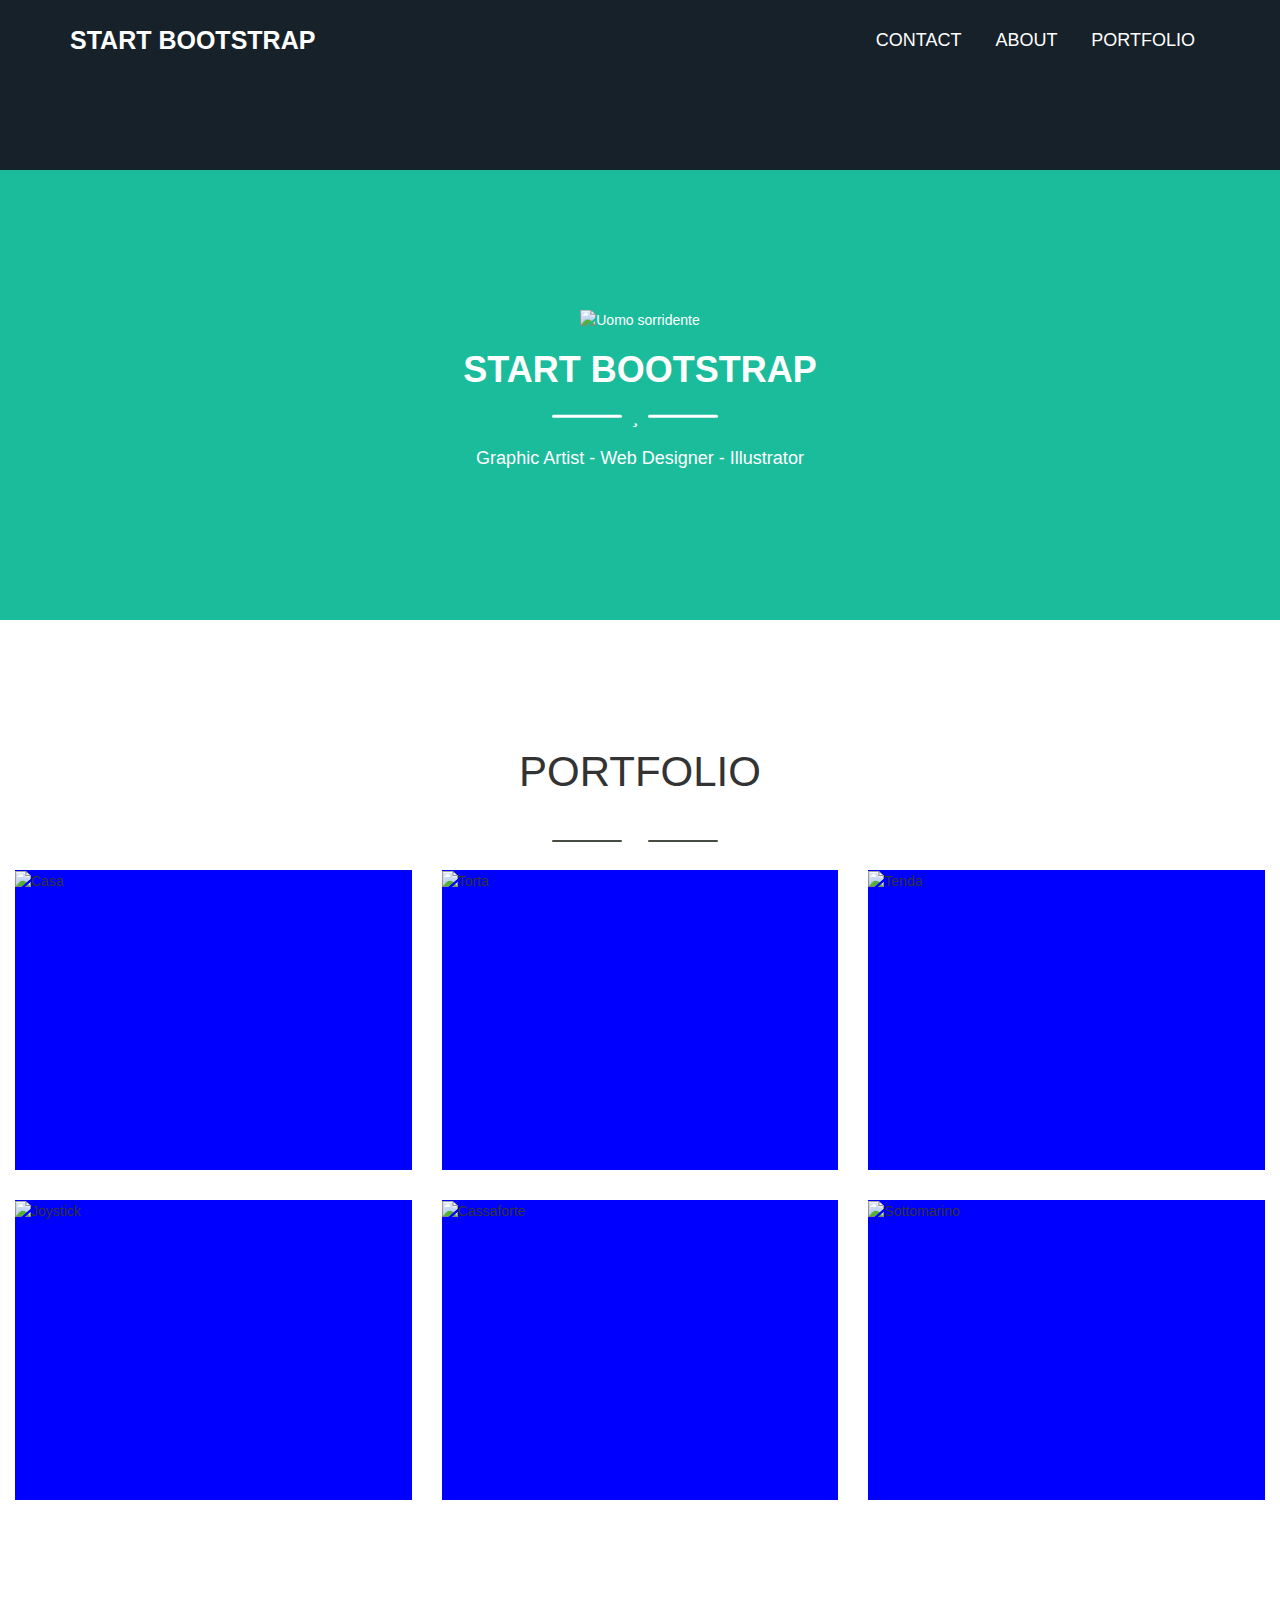
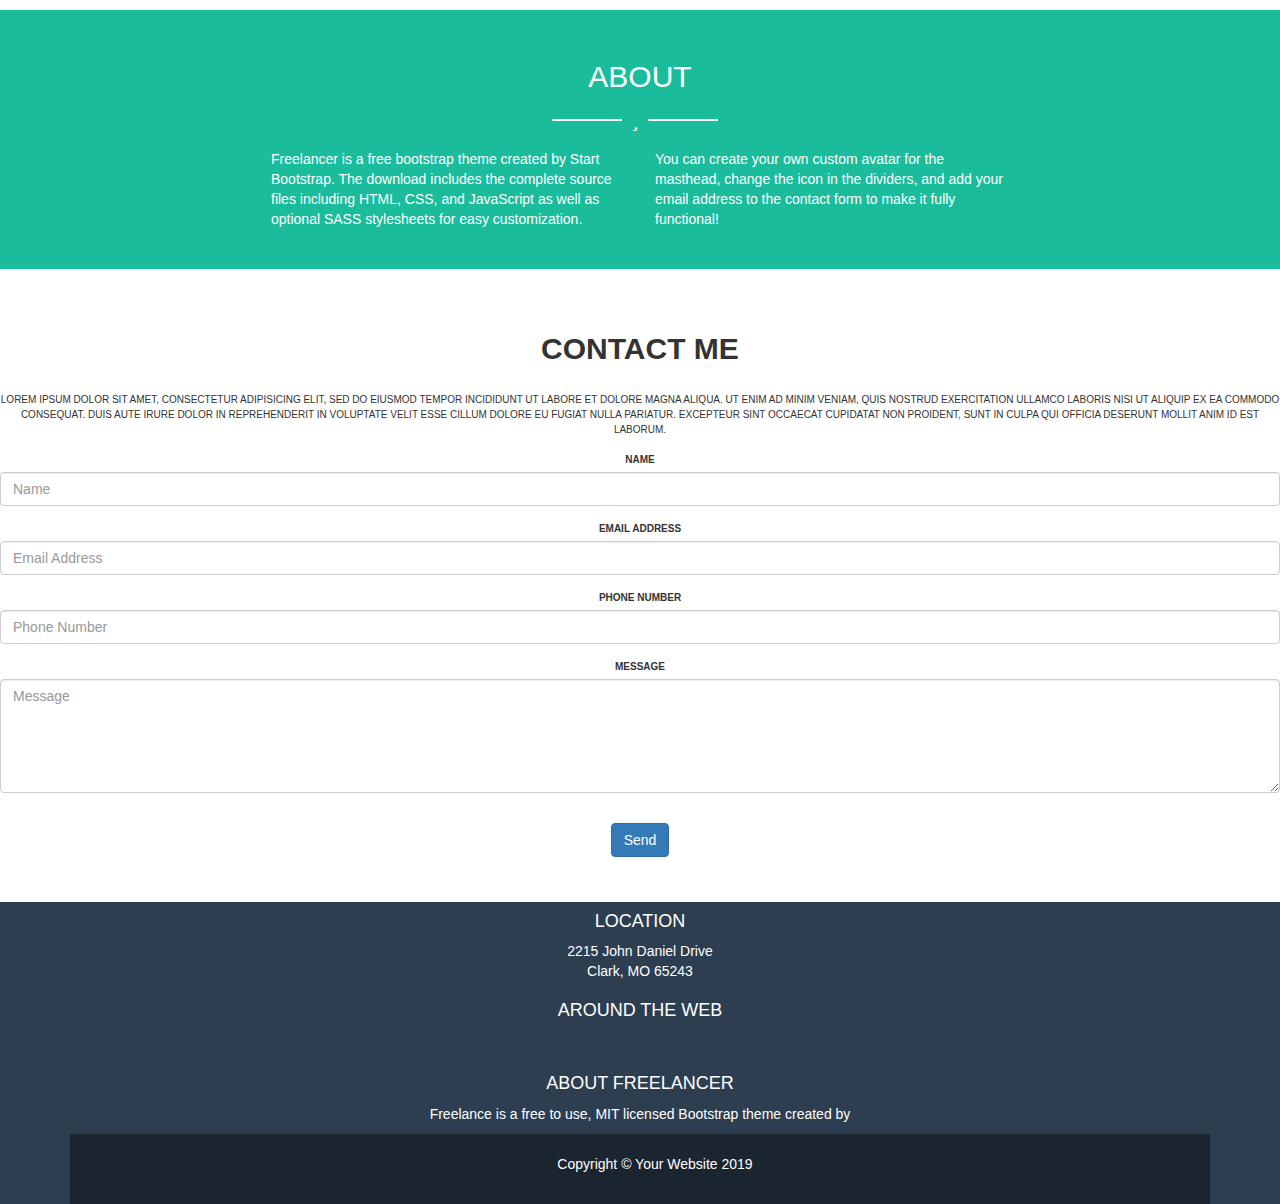
==== commit 3f8f9ef1: "seconda sezione completa" ====
--- a/index.html
+++ b/index.html
@@ -20,7 +20,7 @@
             </div>
             <div class="col-xs-6 text-right">
               <nav>
-                <a href="#" class="btn btn_green hidden-lg">Menu <span class="glyphicon glyphicon-menu-hamburger" aria-hidden="true"></span></a>
+                <a href="#" class="btn btn_green hidden-lg">MENU<span class="glyphicon glyphicon-menu-hamburger" aria-hidden="true"></span></a>
                 <ul class="visible-lg link_header">
                   <li><a href="#">CONTACT</a></li>
                   <li><a href="#">ABOUT</a></li>
@@ -49,7 +49,7 @@
     </header>
     <!-- main -->
     <main>
-      <section id="portfolio class="padding_top_80 padding_bottom_80"">
+      <section id="portfolio" class="padding_top_80 padding_bottom_80">
         <div class="container_page">
           <h2 class="text-center">PORTFOLIO</h2>
           <div class="line_division">
@@ -61,78 +61,84 @@
           </div>
           <div class="row">
             <div class="col-xs-12 col-sm-6 col-md-4">
-              <div class="box_portfolio overlay">
-                <img class="ms_casa"src="https://blackrockdigital.github.io/startbootstrap-freelancer/img/portfolio/cabin.png" alt="Casa">
+              <div class="box_portfolio">
+                <div class="overlay">
+                  <img class="ms_casa"src="https://blackrockdigital.github.io/startbootstrap-freelancer/img/portfolio/cabin.png" alt="Casa">
+                </div>
               </div>
             </div>
             <div class="col-xs-12 col-sm-6 col-md-4">
               <div class="box_portfolio ">
-                <img class="ms_casa"src="https://blackrockdigital.github.io/startbootstrap-freelancer/img/portfolio/cake.png" alt="Torta">
-              </div>
-            </div>
-            <div class="col-xs-12 col-sm-6 col-md-4">
-              <div class="box_portfolio">
-                <img class="ms_casa"src="https://blackrockdigital.github.io/startbootstrap-freelancer/img/portfolio/circus.png" alt="Tenda">
-              </div>
-            </div>
-            <div class="col-xs-12 col-sm-6 col-md-4">
-              <div class="box_portfolio">
-                <img class="ms_casa" src="https://blackrockdigital.github.io/startbootstrap-freelancer/img/portfolio/game.png" alt="Joystick">
-              </div>
-            </div>
-            <div class="col-xs-12 col-sm-6 col-md-4">
-              <div class="box_portfolio">
-                <img class="ms_casa"src="https://blackrockdigital.github.io/startbootstrap-freelancer/img/portfolio/safe.png" alt="Cassaforte">
-              </div>
-            </div>
-            <div class="col-xs-12 col-sm-6 col-md-4">
-              <div class="box_portfolio">
-                <img class="ms_casa"src="https://blackrockdigital.github.io/startbootstrap-freelancer/img/portfolio/submarine.png" alt="Sottomarino">
-              </div>
-            </div>
-          </div>
-          <!-- <div class="row">
-            <div class="col-md-6 col-lg-4">
-              <div class="ms_elenco">
-                Lorem ipsum dolor sit amet, consectetur adipisicing elit, sed do eiusmod tempor incididunt ut labore et dolore magna aliqua. Ut enim ad minim veniam, quis nostrud exercitation ullamco laboris nisi ut aliquip ex ea commodo consequat. Duis aute irure dolor in reprehenderit in voluptate velit esse cillum dolore eu fugiat nulla pariatur. Excepteur sint occaecat cupidatat non proident, sunt in culpa qui officia deserunt mollit anim id est laborum.
-              </div>
-            </div>
-            <div class="col-md-6 col-lg-4">
-                Lorem ipsum dolor sit amet, consectetur adipisicing elit, sed do eiusmod tempor incididunt ut labore et dolore magna aliqua. Ut enim ad minim veniam, quis nostrud exercitation ullamco laboris nisi ut aliquip ex ea commodo consequat. Duis aute irure dolor in reprehenderit in voluptate velit esse cillum dolore eu fugiat nulla pariatur. Excepteur sint occaecat cupidatat non proident, sunt in culpa qui officia deserunt mollit anim id est laborum.
-            </div>
-            <div class="col-md-6 col-lg-4">
-                Lorem ipsum dolor sit amet, consectetur adipisicing elit, sed do eiusmod tempor incididunt ut labore et dolore magna aliqua. Ut enim ad minim veniam, quis nostrud exercitation ullamco laboris nisi ut aliquip ex ea commodo consequat. Duis aute irure dolor in reprehenderit in voluptate velit esse cillum dolore eu fugiat nulla pariatur. Excepteur sint occaecat cupidatat non proident, sunt in culpa qui officia deserunt mollit anim id est laborum.
-            </div>
-            <div class="col-xs-12 col-md-6 col-lg-4">
-                Lorem ipsum dolor sit amet, consectetur adipisicing elit, sed do eiusmod tempor incididunt ut labore et dolore magna aliqua. Ut enim ad minim veniam, quis nostrud exercitation ullamco laboris nisi ut aliquip ex ea commodo consequat. Duis aute irure dolor in reprehenderit in voluptate velit esse cillum dolore eu fugiat nulla pariatur. Excepteur sint occaecat cupidatat non proident, sunt in culpa qui officia deserunt mollit anim id est laborum.
-            </div>
-            <div class="col-md-6 col-lg-4">
-                Lorem ipsum dolor sit amet, consectetur adipisicing elit, sed do eiusmod tempor incididunt ut labore et dolore magna aliqua. Ut enim ad minim veniam, quis nostrud exercitation ullamco laboris nisi ut aliquip ex ea commodo consequat. Duis aute irure dolor in reprehenderit in voluptate velit esse cillum dolore eu fugiat nulla pariatur. Excepteur sint occaecat cupidatat non proident, sunt in culpa qui officia deserunt mollit anim id est laborum.
-            </div>
-            <div class="col-md-6 col-lg-4">
-                Lorem ipsum dolor sit amet, consectetur adipisicing elit, sed do eiusmod tempor incididunt ut labore et dolore magna aliqua. Ut enim ad minim veniam, quis nostrud exercitation ullamco laboris nisi ut aliquip ex ea commodo consequat. Duis aute irure dolor in reprehenderit in voluptate velit esse cillum dolore eu fugiat nulla pariatur. Excepteur sint occaecat cupidatat non proident, sunt in culpa qui officia deserunt mollit anim id est laborum.
-            </div> -->
+                <div class="overlay">
+                  <img class="ms_casa"src="https://blackrockdigital.github.io/startbootstrap-freelancer/img/portfolio/cake.png" alt="Torta">
+                </div>
+              </div>
+            </div>
+            <div class="col-xs-12 col-sm-6 col-md-4">
+              <div class="box_portfolio">
+                <div class="overlay">
+                  <img class="ms_casa"src="https://blackrockdigital.github.io/startbootstrap-freelancer/img/portfolio/circus.png" alt="Tenda">
+                </div>
+              </div>
+            </div>
+            <div class="col-xs-12 col-sm-6 col-md-4">
+              <div class="box_portfolio">
+                <div class="overlay">
+                  <img class="ms_casa" src="https://blackrockdigital.github.io/startbootstrap-freelancer/img/portfolio/game.png" alt="Joystick">
+                </div>
+              </div>
+            </div>
+            <div class="col-xs-12 col-sm-6 col-md-4">
+              <div class="box_portfolio">
+                <div class="overlay">
+                  <img class="ms_casa"src="https://blackrockdigital.github.io/startbootstrap-freelancer/img/portfolio/safe.png" alt="Cassaforte">
+                </div>
+              </div>
+            </div>
+            <div class="col-xs-12 col-sm-6 col-md-4">
+              <div class="box_portfolio">
+                <div class="overlay">
+                  <img class="ms_casa"src="https://blackrockdigital.github.io/startbootstrap-freelancer/img/portfolio/submarine.png" alt="Sottomarino">
+                </div>
+              </div>
+            </div>
+          </div>
           </div>
         </div>
       </section >
-      <section class="page_section">
-        <div class="container_about">
-          <h2>About</h2>
-          <div class="line_division">
-            Lorem ipsum dolor sit amet, consectetur adipisicing elit, sed do eiusmod tempor incididunt ut labore et dolore magna aliqua. Ut enim ad minim veniam, quis nostrud exercitation ullamco laboris nisi ut aliquip ex ea commodo consequat. Duis aute irure dolor in reprehenderit in voluptate velit esse cillum dolore eu fugiat nulla pariatur. Excepteur sint occaecat cupidatat non proident, sunt in culpa qui officia deserunt mollit anim id est laborum.
+      <section class="page_section"class="padding_top_80 padding_bottom_80">
+        <div class="wrapper_md_60 wrapper_xs_100">
+          <h2 class="text-center">ABOUT</h2>
+          <div class="line_division">
+            <div class="line_division_right"></div>
+            <div class="line_division_icon">
+              <i class="fas fa-star"></i>
+            </div>
+            <div class="line_division_right"></div>
+          </div>
+          <div class="container-fluid ms_about">
             <div class="row">
-              <div class="col-lg-12 ml_auto">
-                <p>Lorem ipsum dolor sit amet, consectetur adipisicing elit, sed do eiusmod tempor incididunt ut labore et dolore magna aliqua. Ut enim ad minim veniam, quis nostrud exercitation ullamco laboris nisi ut aliquip ex ea commodo consequat. Duis aute irure dolor in reprehenderit in voluptate velit esse cillum dolore eu fugiat nulla pariatur. Excepteur sint occaecat cupidatat non proident, sunt in culpa qui officia deserunt mollit anim id est laborum.</p>
-              </div>
-              <div class="col-lg-12 mr_auto">
-                <p>Lorem ipsum dolor sit amet, consectetur adipisicing elit, sed do eiusmod tempor incididunt ut labore et dolore magna aliqua. Ut enim ad minim veniam, quis nostrud exercitation ullamco laboris nisi ut aliquip ex ea commodo consequat. Duis aute irure dolor in reprehenderit in voluptate velit esse cillum dolore eu fugiat nulla pariatur. Excepteur sint occaecat cupidatat non proident, sunt in culpa qui officia deserunt mollit anim id est laborum.</p>
-                <div class="button_central">
+              <div class="col-xs-12 col-md-6 ml_auto">
+                <p>Freelancer is a free bootstrap theme created by Start Bootstrap. The download includes the complete source files including HTML, CSS, and JavaScript as well as optional SASS stylesheets for easy customization.</p>
+              </div>
+              <div class="col-xs-12 col-md-6 mr_auto">
+                <p>You can create your own custom avatar for the masthead, change the icon in the dividers, and add your email address to the contact form to make it fully functional!</p>
+              </div>
+            </div>
+              <div class="text-center">
+                <a href="#" class="btn btn_green hidden-lg"><span class="glyphicon glyphicon-save" aria-hidden="true"></span>Free Download!</a>
+              </div>
+                <!-- <div class="btn-group" role="group">
+                  <button type="button" class="btn btn-default">Free Download!</button>
+                </div> -->
+                <!-- <div class="button_central">
                   <a class="btn btn-default" href="#" role="button">Free Download</a>
-                </div>
-              </div>
-            </div>
-          </div>
-        </div>
+                </div> -->
+
+
+
+        </div>
+      </div>
       </section>
       <section class="page_contact">
         <div class="container_contact">
--- a/css/style.css
+++ b/css/style.css
@@ -8,7 +8,10 @@
 .padding_bottom_80 {
   padding-bottom: 80px;
 }
-
+.wrapper_60 {
+  width: 60%;
+  margin: 0 auto;
+}
 .header-top {
   position: fixed;
   top: 0;
@@ -46,7 +49,7 @@
 .btn_green {
   background-color: #158F77;
   color: white;
-  text-transform: uppercase;
+  /* text-transform: uppercase; */
 }
 .btn_green .glyphicon{
   vertical-align: text-top;
@@ -135,10 +138,10 @@
   margin-bottom: 30px;
   background-color: blue;
 }
-.overlay {
+/* .overlay {
   position:absolute;
   width: 100%;
-  /* height: 100%; */
+  height: 100%;
   top:0;
   left:0;
   right:0;
@@ -146,18 +149,10 @@
   background-color:rgba(0, 0, 0, 0.2);
   z-index:1;
   cursor: pointer;
-}
+} */
 .ms_casa {
   width: 100%;
 }
-/* .co-xs-12.col-md-6.col-lg-4 {
-  height: 80px;
-  width: 100%;
-  padding-right: 15px;
-  padding-left: 15px;
-  background-color: green;
-} */
-
 .page_section {
   padding: 30px 0;
   margin-bottom: 0;
@@ -165,12 +160,10 @@
   color:white;
 }
 
-.container_about h2 {
+.ms_about h2 {
   font-size: 3em;
   line-height:2em;
-  text-align: center;
-  text-transform: uppercase;
-
+  font-weight: bold;
 }
 .ml_auto {
   margin-left: auto;
@@ -228,3 +221,15 @@
   text-align: center;
   vertical-align: middle;
 }
+@media screen and (max-width: 768px) {
+  .wrapper_xs_100 {
+    width: 100%;
+    margin: 0 auto;
+  }
+}
+@media screen and (min-width: 768px) {
+  .wrapper_md_60 {
+    width: 60%;
+    margin: 0 auto;
+  }
+}
--- a/css/style.css
+++ b/css/style.css
@@ -8,7 +8,10 @@
 .padding_bottom_80 {
   padding-bottom: 80px;
 }
-
+.wrapper_60 {
+  width: 60%;
+  margin: 0 auto;
+}
 .header-top {
   position: fixed;
   top: 0;
@@ -46,7 +49,7 @@
 .btn_green {
   background-color: #158F77;
   color: white;
-  text-transform: uppercase;
+  /* text-transform: uppercase; */
 }
 .btn_green .glyphicon{
   vertical-align: text-top;
@@ -135,10 +138,10 @@
   margin-bottom: 30px;
   background-color: blue;
 }
-.overlay {
+/* .overlay {
   position:absolute;
   width: 100%;
-  /* height: 100%; */
+  height: 100%;
   top:0;
   left:0;
   right:0;
@@ -146,18 +149,10 @@
   background-color:rgba(0, 0, 0, 0.2);
   z-index:1;
   cursor: pointer;
-}
+} */
 .ms_casa {
   width: 100%;
 }
-/* .co-xs-12.col-md-6.col-lg-4 {
-  height: 80px;
-  width: 100%;
-  padding-right: 15px;
-  padding-left: 15px;
-  background-color: green;
-} */
-
 .page_section {
   padding: 30px 0;
   margin-bottom: 0;
@@ -165,12 +160,10 @@
   color:white;
 }
 
-.container_about h2 {
+.ms_about h2 {
   font-size: 3em;
   line-height:2em;
-  text-align: center;
-  text-transform: uppercase;
-
+  font-weight: bold;
 }
 .ml_auto {
   margin-left: auto;
@@ -228,3 +221,15 @@
   text-align: center;
   vertical-align: middle;
 }
+@media screen and (max-width: 768px) {
+  .wrapper_xs_100 {
+    width: 100%;
+    margin: 0 auto;
+  }
+}
+@media screen and (min-width: 768px) {
+  .wrapper_md_60 {
+    width: 60%;
+    margin: 0 auto;
+  }
+}
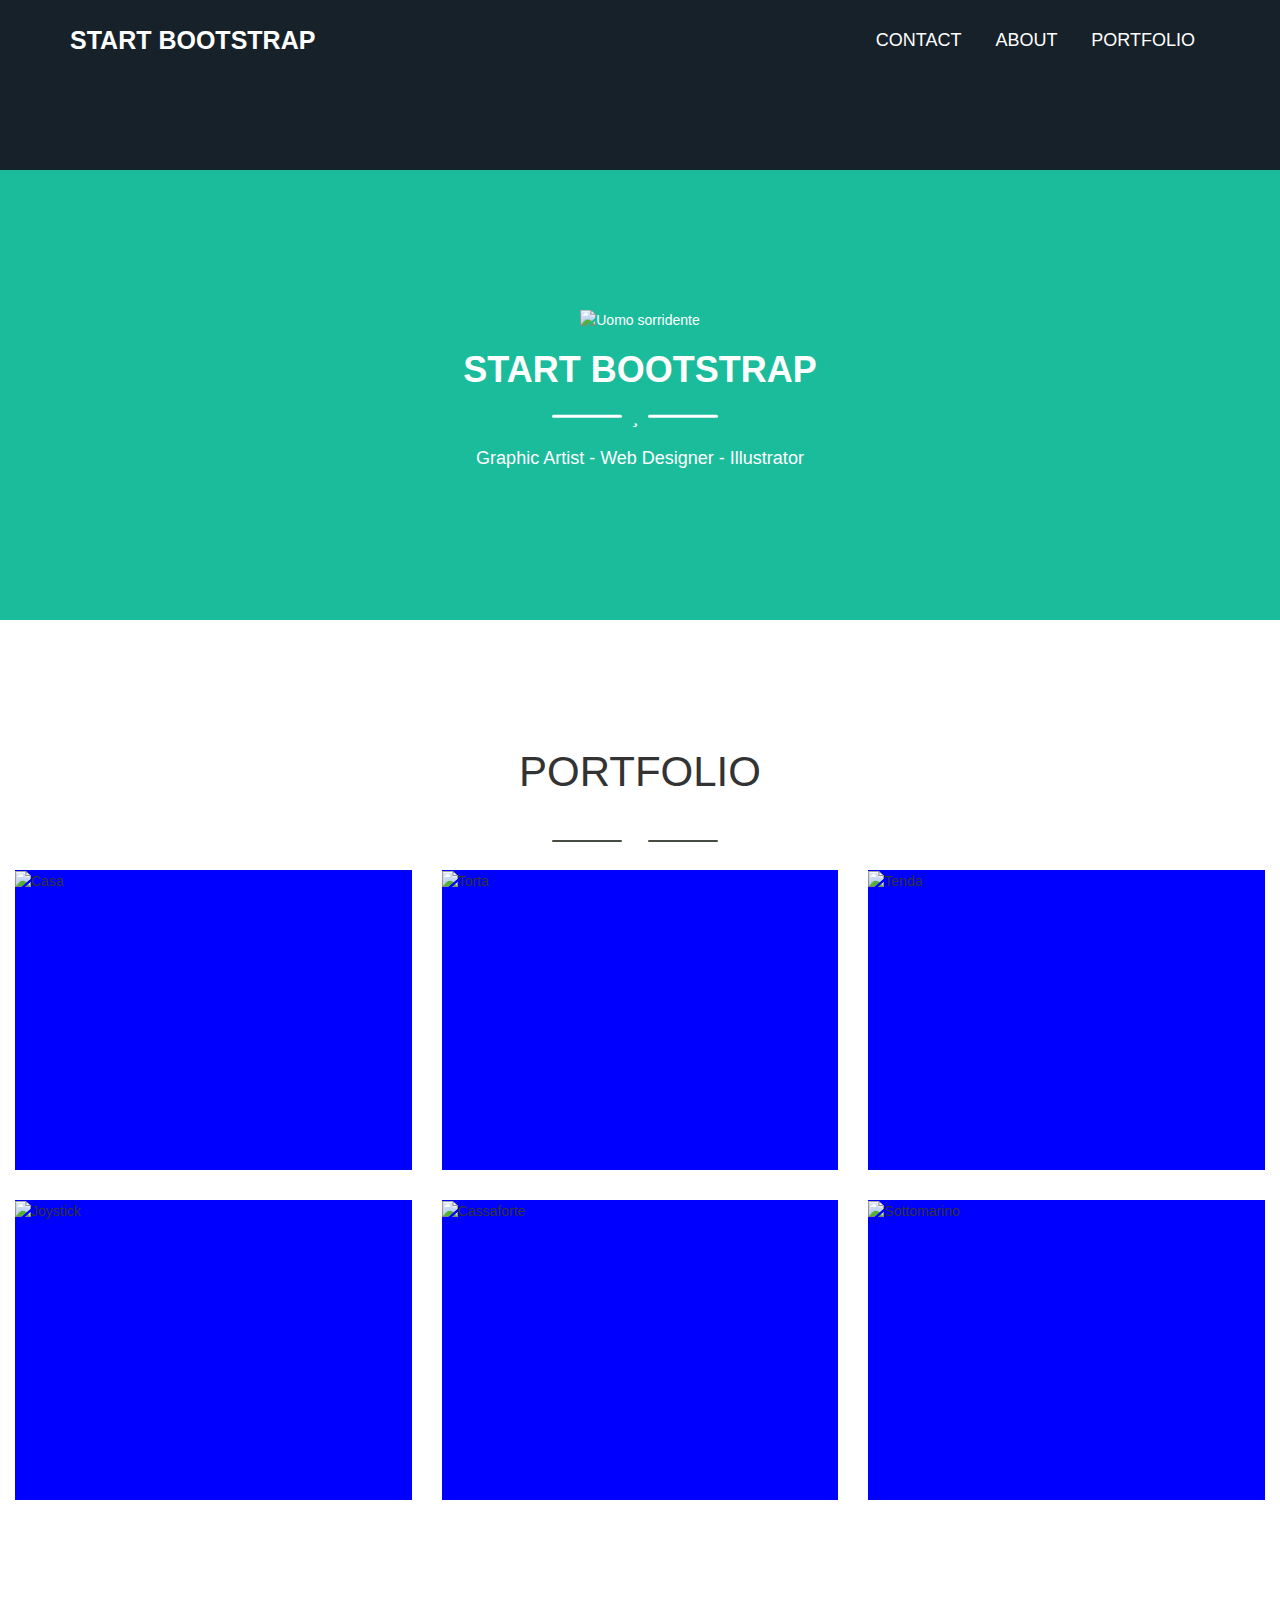
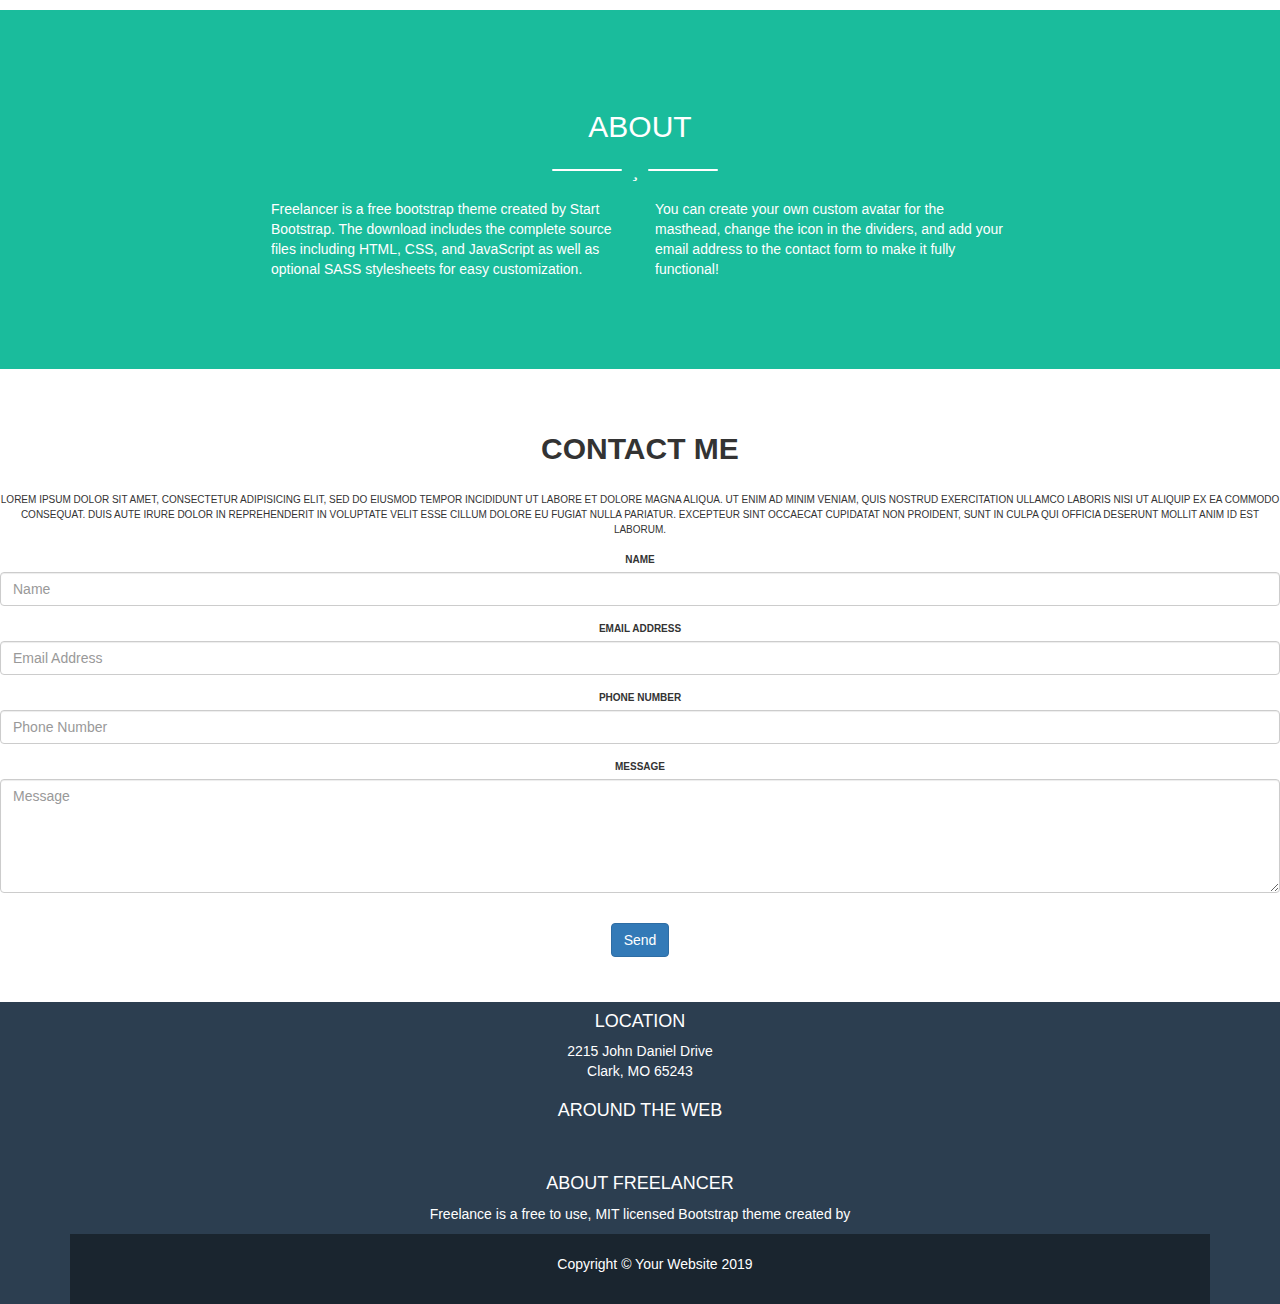
==== commit 1fd90a4f: "piccolo aggiustamento seconda sezione" ====
--- a/index.html
+++ b/index.html
@@ -106,7 +106,7 @@
           </div>
         </div>
       </section >
-      <section class="page_section"class="padding_top_80 padding_bottom_80">
+      <section class="page_section padding_top_80 padding_bottom_80">
         <div class="wrapper_md_60 wrapper_xs_100">
           <h2 class="text-center">ABOUT</h2>
           <div class="line_division">
--- a/css/style.css
+++ b/css/style.css
@@ -154,8 +154,8 @@
   width: 100%;
 }
 .page_section {
-  padding: 30px 0;
-  margin-bottom: 0;
+  /* padding: 30px 0; */
+  /* margin-bottom: 0; */
   background-color: #1abc9c;
   color:white;
 }
--- a/css/style.css
+++ b/css/style.css
@@ -154,8 +154,8 @@
   width: 100%;
 }
 .page_section {
-  padding: 30px 0;
-  margin-bottom: 0;
+  /* padding: 30px 0; */
+  /* margin-bottom: 0; */
   background-color: #1abc9c;
   color:white;
 }
